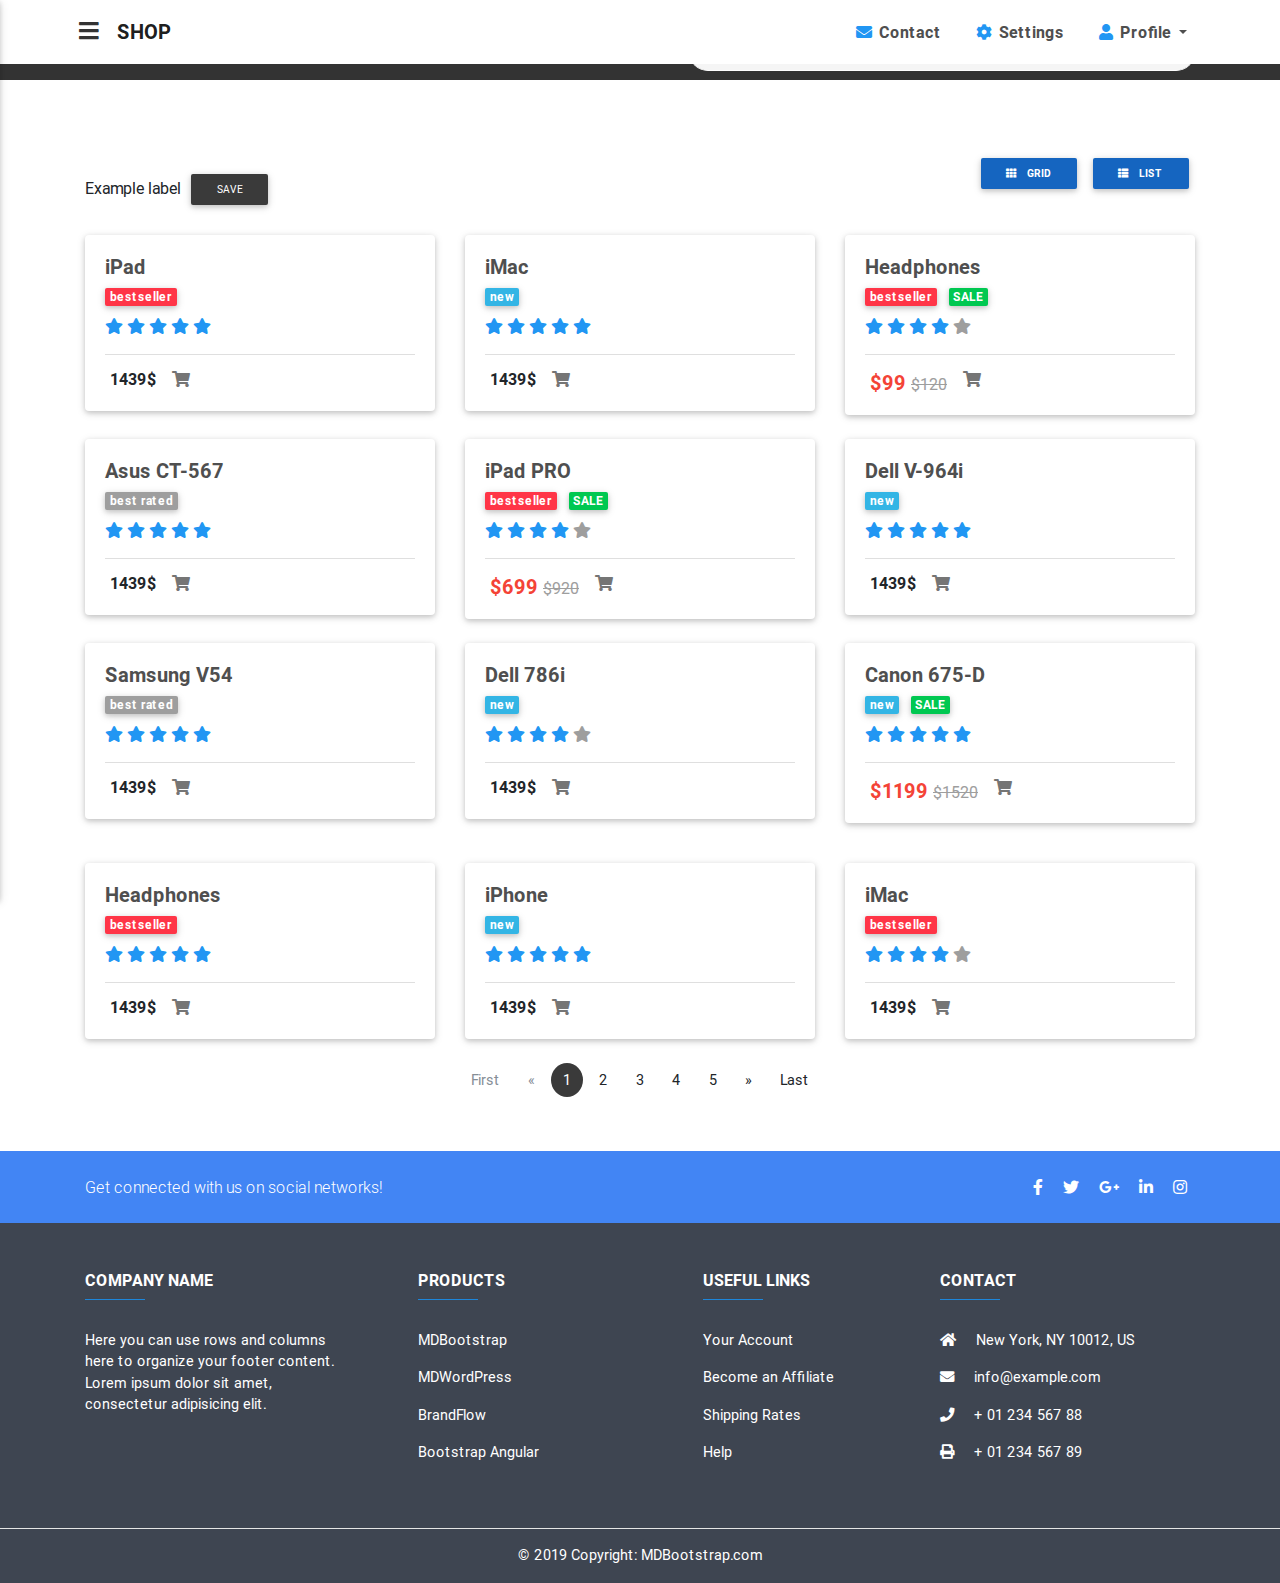
==== html/category/category-v3.html @ cb5b6eaa "actualice la barra de navegacion" ====
<!DOCTYPE html>
<html lang="en">

<head>
  <meta charset="UTF-8">
  <meta name="viewport" content="width=device-width, initial-scale=1, shrink-to-fit=no">

  <meta http-equiv="x-ua-compatible" content="ie=edge">

  <title>E-Commerce - MDBootstrap</title>

  <!-- Font Awesome -->
  <link rel="stylesheet" href="https://use.fontawesome.com/releases/v5.11.2/css/all.css">

  <!-- Bootstrap core CSS -->
  <link href="../../css/bootstrap.min.css" rel="stylesheet">

  <!-- Material Design Bootstrap -->
  <link href="../../css/mdb.min.css" rel="stylesheet">

  <style type="text/css">
    .multiple-select-dropdown li [type=checkbox]+label {

      height: 1rem;

    }

  </style>

</head>

<body class="category-v3 hidden-sn white-skin animated">

  <!-- Navigation -->
  <header>

    <!-- Sidebar navigation -->
    <ul id="slide-out" class="side-nav custom-scrollbar sn-bg-4">

      <!-- Logo -->
      <li>
        <div class="logo-wrapper waves-light">
          <a href="#"><img src="https://mdbootstrap.com/img/logo/mdb-transparent.png" class="img-fluid flex-center"></a>
        </div>
      </li>
      <!-- Logo -->

      <!-- Social -->
      <li>
        <ul class="social">
          <li><a class="fb-ic"><i class="fab fa-facebook-f"> </i></a></li>
          <li><a class="pin-ic"><i class="fab fa-pinterest"> </i></a></li>
          <li><a class="gplus-ic"><i class="fab fa-google-plus-g"> </i></a></li>
          <li><a class="tw-ic"><i class="fab fa-twitter"> </i></a></li>
        </ul>
      </li>
      <!-- Social -->

      <!-- Search Form -->
      <li>
        <form class="search-form" role="search">
          <div class="form-group md-form mt-0 pt-1 waves-light">
            <input type="text" class="form-control" placeholder="Search">
          </div>
        </form>
      </li>
      <!-- Search Form -->

      <!-- Side navigation links -->
      <li>
        <ul class="collapsible collapsible-accordion">
          <li>

            <a class="collapsible-header waves-effect arrow-r"><i class="fas fa-shopping-cart"></i> Cart page<i
                class="fas fa-angle-down rotate-icon"></i>
            </a>

            <div class="collapsible-body">
              <ul>
                <li><a href="../cart/cart-v1.html" class="waves-effect">Cart V.1</a>
                </li>
                <li><a href="../cart/cart-v2.html" class="waves-effect">Cart V.2</a>
                </li>
              </ul>
            </div>
          </li>

          <li>
            <a class="collapsible-header waves-effect arrow-r"><i class="far fa-hand-pointer"></i> Category page<i
                class="fas fa-angle-down rotate-icon"></i>
            </a>

            <div class="collapsible-body">
              <ul>
                <li><a href="../category/category-v1.html" class="waves-effect">Category V.1</a>
                </li>
                <li><a href="../category/category-v2.html" class="waves-effect">Category V.2</a>
                </li>
                <li><a href="../category/category-v3.html" class="waves-effect">Category V.3</a>
                </li>
                <li><a href="../category/category-v4.html" class="waves-effect">Category V.4</a>
                </li>
              </ul>
            </div>

          </li>

          <li>
            <a class="collapsible-header waves-effect arrow-r"><i class="far fa-bookmark"></i> Homepage<i
                class="fas fa-angle-down rotate-icon"></i>
            </a>

            <div class="collapsible-body">
              <ul>
                <li><a href="../homepage/homepage-v1.html" class="waves-effect">Homepage V.1</a>
                </li>
                <li><a href="../homepage/homepage-v2.html" class="waves-effect">Homepage V.2</a>
                </li>
                <li><a href="../homepage/homepage-v3.html" class="waves-effect">Homepage V.3</a>
                </li>
              </ul>
            </div>

          </li>

          <li>
            <a class="collapsible-header waves-effect arrow-r"><i class="fas fa-camera-retro"></i> Product page<i
                class="fas fa-angle-down rotate-icon"></i>
            </a>

            <div class="collapsible-body">
              <ul>
                <li><a href="../product/product-v1.html" class="waves-effect">Product V.1</a>
                </li>
                <li><a href="../product/product-v2.html" class="waves-effect">Product V.2</a>
                </li>
              </ul>
            </div>
          </li>
          <li>

            <a href="../contact/contact.html" class="collapsible-header waves-effect"><i class="fas fa-envelope"></i>
              Contact</a>
          </li>

        </ul>

      </li>

      <!-- Side navigation links -->
      <div class="sidenav-bg mask-strong"></div>

    </ul>
    <!-- Sidebar navigation -->

    <!-- Navbar -->
    <nav class="navbar fixed-top navbar-expand-lg navbar-light scrolling-navbar white">

      <div class="container">

        <!-- SideNav slide-out button -->
        <div class="float-left mr-2">
          <a href="#" data-activates="slide-out" class="button-collapse"><i class="fas fa-bars"></i></a>
        </div>

        <a class="navbar-brand font-weight-bold" href="#"><strong>SHOP</strong></a>

        <button class="navbar-toggler" type="button" data-toggle="collapse" data-target="#navbarSupportedContent-4"
          aria-controls="navbarSupportedContent-4" aria-expanded="false" aria-label="Toggle navigation">
          <span class="navbar-toggler-icon"></span>
        </button>

        <div class="collapse navbar-collapse" id="navbarSupportedContent-4">

          <ul class="navbar-nav ml-auto">

            <li class="nav-item">
              <a class="nav-link waves-effect waves-light dark-grey-text font-weight-bold" href="#"><i
                  class="fas fa-envelope blue-text"></i> Contact <span class="sr-only">(current)</span></a>
            </li>

            <li class="nav-item ml-3">
              <a class="nav-link waves-effect waves-light dark-grey-text font-weight-bold" href="#"><i
                  class="fas fa-cog blue-text"></i> Settings</a>
            </li>

            <li class="nav-item dropdown ml-3">

              <a class="nav-link dropdown-toggle waves-effect waves-light dark-grey-text font-weight-bold"
                id="navbarDropdownMenuLink-4" data-toggle="dropdown" aria-haspopup="true" aria-expanded="false"><i
                  class="fas fa-user blue-text"></i> Profile </a>

              <div class="dropdown-menu dropdown-menu-right dropdown-cyan" aria-labelledby="navbarDropdownMenuLink-4">
                <a class="dropdown-item waves-effect waves-light" href="#">My account</a>
                <a class="dropdown-item waves-effect waves-light" href="#">Log out</a>
              </div>

            </li>

          </ul>

        </div>

      </div>

    </nav>
    <!-- Navbar -->
  </header>
  <!-- Navigation -->

  <!-- Carousel Wrapper -->
  <div id="carousel-example-1z" class="carousel slide carousel-fade" data-ride="carousel">

    <!-- Indicators -->
    <ol class="carousel-indicators">

      <li data-target="#carousel-example-1z" data-slide-to="0" class="active"></li>

      <li data-target="#carousel-example-1z" data-slide-to="1"></li>

      <li data-target="#carousel-example-1z" data-slide-to="2"></li>

    </ol>

    <!-- Indicators -->

    <!-- Slides -->
    <div class="carousel-inner" role="listbox">

      <!-- First slide -->
      <div class="carousel-item active">

        <div class="view h-100">

          <img class="d-block h-100 w-lg-100" src="https://mdbootstrap.com/img/Photos/Others/ecommerce4.jpg"
            alt="First slide">

          <div class="mask">

            <!-- Caption -->
            <div class="full-bg-img flex-center white-text">

              <ul class="animated fadeIn col-10 list-unstyled">

                <li>

                  <p class="h1 red-text mb-4 mt-5">

                    <strong>Sale off 30% on every saturday!</strong>

                  </p>

                </li>

                <li>

                  <h5 class="h5-responsive dark-grey-text font-weight-bold mb-5">Tempora incidunt ut labore et dolore

                    veritatis et quasi architecto beatae</h5>

                </li>

                <li>

                  <a target="_blank" href="https://mdbootstrap.com/docs/jquery/getting-started/download/"
                    class="btn btn-danger btn-rounded" rel="nofollow">See more!</a>

                </li>

              </ul>

            </div>
            <!-- Caption -->

          </div>

        </div>

      </div>
      <!-- First slide -->

      <!-- Second slide -->
      <div class="carousel-item h-100">

        <div class="view h-100">

          <img class="d-block h-100 w-lg-100" src="https://mdbootstrap.com/img/Photos/Others/ecommerce2.jpg"
            alt="Second slide">

          <div class="mask">

            <!-- Caption -->
            <div class="full-bg-img flex-center white-text">

              <ul class="animated fadeIn col-10 list-unstyled">

                <li>

                  <p class="h1 dark-grey-text mb-4">

                    <strong>Nemo enim ipsam voluptatem quia voluptas sit</strong>

                  </p>

                </li>

                <li>

                  <h5 class="h5-responsive dark-grey-text font-weight-bold mb-5">Tempora incidunt ut labore et dolore

                    veritatis et quasi architecto beatae</h5>

                </li>

                <li>

                  <a target="_blank" href="https://mdbootstrap.com/education/bootstrap/"
                    class="btn btn-primary btn-rounded" rel="nofollow">Read more</a>

                </li>

              </ul>

            </div>
            <!-- Caption -->

          </div>

        </div>

      </div>
      <!-- Second slide -->

      <!-- Third slide -->
      <div class="carousel-item">

        <div class="view h-100">

          <img class="d-block h-100 w-lg-100" src="https://mdbootstrap.com/img/Photos/Others/ecommerce3.jpg"
            alt="Third slide">

          <div class="mask">

            <!-- Caption -->
            <div class="full-bg-img flex-center white-text">

              <ul class="animated fadeIn col-md-10 text-center text-md-right list-unstyled">

                <li>

                  <p class="h1 blue-text mb-4 mt-5 pr-lg-5">

                    <strong>Sale off 20% on every headphones!</strong>

                  </p>

                </li>

                <li>

                  <h5 class="h5-responsive dark-grey-text font-weight-bold mb-5 pr-lg-5">Tempora incidunt ut labore et

                    dolore veritatis et quasi</h5>

                </li>

              </ul>

            </div>
            <!-- Caption -->

          </div>

        </div>

      </div>
      <!-- Third slide -->

    </div>
    <!-- Slides -->

    <!-- Controls -->
    <a class="carousel-control-prev" href="#carousel-example-1z" role="button" data-slide="prev">

      <span class="carousel-control-prev-icon" aria-hidden="true"></span>

      <span class="sr-only">Previous</span>

    </a>

    <a class="carousel-control-next" href="#carousel-example-1z" role="button" data-slide="next">

      <span class="carousel-control-next-icon" aria-hidden="true"></span>

      <span class="sr-only">Next</span>

    </a>
    <!-- Controls -->

  </div>
  <!-- Carousel Wrapper -->

  <!-- Mega menu -->
  <div class="container-fluid mx-0 px-0">

    <!-- Navbar -->
    <nav class="navbar navbar-expand-lg navbar-dark primary-color mb-5">

      <div class="container">

        <!-- Navbar brand -->
        <a class="font-weight-bold white-text mr-4" href="#">Categories</a>

        <!-- Collapse button -->
        <button class="navbar-toggler" type="button" data-toggle="collapse" data-target="#navbarSupportedContent1"
          aria-controls="navbarSupportedContent1" aria-expanded="false" aria-label="Toggle navigation">

          <span class="navbar-toggler-icon"></span>

        </button>

        <!-- Collapsible content -->
        <div class="collapse navbar-collapse" id="navbarSupportedContent1">

          <!-- Links -->
          <ul class="navbar-nav mr-auto">

            <li class="nav-item dropdown mega-dropdown active">

              <a class="nav-link dropdown-toggle  no-caret" id="navbarDropdownMenuLink1" data-toggle="dropdown"
                aria-haspopup="true" aria-expanded="false">Laptop</a>

              <div class="dropdown-menu mega-menu v-2 row z-depth-1 white" aria-labelledby="navbarDropdownMenuLink1">

                <div class="row mx-md-4 mx-1">

                  <div class="col-md-6 col-xl-3 sub-menu my-xl-5 mt-5 mb-4">

                    <h6 class="sub-title text-uppercase font-weight-bold blue-text">Brand</h6>

                    <ul class="caret-style pl-0">

                      <li class="">

                        <a class="menu-item mb-0" href="">Sony</a>

                      </li>

                      <li class="">

                        <a class="menu-item" href="">Lenovo</a>

                      </li>

                      <li class="">

                        <a class="menu-item" href="">Apple</a>

                      </li>

                      <li class="">

                        <a class="menu-item" href="">Dell</a>

                      </li>

                      <li class="">

                        <a class="menu-item" href="">Asus</a>

                      </li>

                    </ul>

                  </div>

                  <div class="col-md-6 col-xl-3 sub-menu my-xl-5 mt-md-5 mt-4 mb-4">

                    <h6 class="sub-title text-uppercase font-weight-bold blue-text">Sales</h6>

                    <ul class="caret-style pl-0">

                      <li class="">

                        <a class="menu-item" href="">Laptops Up to 50% Off </a>

                      </li>

                      <li class="">

                        <a class="menu-item" href="">Laptops under $399</a>

                      </li>

                      <li class="">

                        <a class="menu-item" href="">Laptops Up to 50% Off</a>

                      </li>

                      <li class="">

                        <a class="menu-item" href="">Laptops for designers</a>

                      </li>

                      <li class="">

                        <a class="menu-item" href="">Laptops for developers</a>

                      </li>

                    </ul>

                  </div>

                  <div class="col-md-6 col-xl-3 sub-menu my-xl-5 mt-4 mb-4">

                    <h6 class="sub-title text-uppercase font-weight-bold blue-text">Processor Type</h6>

                    <ul class="caret-style pl-0">

                      <li class="">

                        <a class="menu-item" href="">Intel Core i5 4th Gen.</a>

                      </li>

                      <li class="">

                        <a class="menu-item" href="">Intel Core i5 5th Gen.</a>

                      </li>

                      <li class="">

                        <a class="menu-item" href="">Intel Core i5 3th Gen.</a>

                      </li>

                      <li class="">

                        <a class="menu-item" href="">Intel Core i5 6th Gen.</a>

                      </li>

                      <li class="">

                        <a class="menu-item" href="">Intel Core i5 7th Gen.</a>

                      </li>

                    </ul>

                  </div>

                  <div class="col-md-6 col-xl-3 sub-menu my-xl-5 mt-4 mb-5">

                    <h6 class="sub-title text-uppercase font-weight-bold blue-text">Customers opinions</h6>

                    <ul class="caret-style pl-0">

                      <li class="">

                        <a class="menu-item" href="">Totam rem aperiam eaque</a>

                      </li>

                      <li class="">

                        <a class="menu-item" href="">Beatae vitae dicta sun</a>

                      </li>

                      <li class="">

                        <a class="menu-item" href="">Quae ab illo inventore</a>

                      </li>

                      <li class="">

                        <a class="menu-item" href="">Nemo enim ipsam</a>

                      </li>

                      <li class="">

                        <a class="menu-item" href="">Neque porro quisquam est</a>

                      </li>

                    </ul>

                  </div>

                </div>

              </div>

            </li>

            <li class="nav-item dropdown mega-dropdown">

              <a class="nav-link dropdown-toggle no-caret" id="navbarDropdownMenuLink1" data-toggle="dropdown"
                aria-haspopup="true" aria-expanded="false">Cameras</a>

              <div class="dropdown-menu mega-menu v-2 row z-depth-1 white" aria-labelledby="navbarDropdownMenuLink1">

                <div class="row mx-md-4 mx-1">

                  <div class="col-md-12 col-lg-4 sub-menu my-lg-5 mt-5 mb-4">

                    <h6 class="sub-title text-uppercase font-weight-bold blue-text">Featured</h6>

                    <!-- Featured image -->
                    <div class="view overlay mb-3 z-depth-1">

                      <img src="https://mdbootstrap.com/img/Photos/Horizontal/E-commerce/Products/9.jpg"
                        class="img-fluid" alt="First sample image">

                      <div class="mask flex-center rgba-white-slight">

                        <p></p>

                      </div>

                    </div>

                    <h4 class="mb-2">

                      <a class="news-title-2 pl-0" href="">Lorem ipsum dolor sit</a>

                    </h4>

                  </div>

                  <div class="col-md-6 col-lg-4 sub-menu my-lg-5 my-4">

                    <h6 class="sub-title text-uppercase font-weight-bold blue-text">Brands</h6>

                    <ul class="caret-style pl-0">

                      <li class="">

                        <a class="menu-item" href="">Canon</a>

                      </li>

                      <li class="">

                        <a class="menu-item" href="">Nikon</a>

                      </li>

                      <li class="">

                        <a class="menu-item" href="">Sony</a>

                      </li>

                      <li class="">

                        <a class="menu-item" href="">GoPro</a>

                      </li>

                      <li class="">

                        <a class="menu-item" href="">Samsung</a>

                      </li>

                    </ul>

                  </div>

                  <div class="col-md-6 col-lg-4 sub-menu my-lg-5 my-4">

                    <h6 class="sub-title text-uppercase font-weight-bold blue-text">Accesories</h6>

                    <ul class="caret-style pl-0">

                      <li class="">

                        <a class="menu-item" href="">Excepteur sint</a>

                      </li>

                      <li class="">

                        <a class="menu-item" href="">Sunt in culpa</a>

                      </li>

                      <li class="">

                        <a class="menu-item" href="">Sed ut perspiciatis</a>

                      </li>

                      <li class="">

                        <a class="menu-item" href="">Mollit anim id est</a>

                      </li>

                      <li class="">

                        <a class="menu-item" href="">Accusantium doloremque</a>

                      </li>

                    </ul>

                  </div>

                </div>

              </div>

            </li>

            <li class="nav-item dropdown mega-dropdown">

              <a class="nav-link dropdown-toggle no-caret" id="navbarDropdownMenuLink1" data-toggle="dropdown"
                aria-haspopup="true" aria-expanded="false">Accesories</a>

              <div class="dropdown-menu mega-menu v-2 row z-depth-1 white" aria-labelledby="navbarDropdownMenuLink1">

                <div class="row mx-md-4 mx-1">

                  <div class="col-md-6 col-xl-3 sub-menu my-xl-5 mt-5 mb-4">

                    <h6 class="sub-title text-uppercase font-weight-bold blue-text">Featured</h6>

                    <ul class="caret-style pl-0">

                      <li class="">

                        <a class="menu-item mb-0" href="">Mouse</a>

                      </li>

                      <li class="">

                        <a class="menu-item" href="">Printer</a>

                      </li>

                      <li class="">

                        <a class="menu-item" href="">Laptop bags</a>

                      </li>

                      <li class="">

                        <a class="menu-item" href="">Software</a>

                      </li>

                      <li class="">

                        <a class="menu-item" href="">Headphones</a>

                      </li>

                    </ul>

                  </div>

                  <div class="col-md-6 col-xl-3 sub-menu my-xl-5 mt-md-5 mt-4 mb-4">

                    <h6 class="sub-title text-uppercase font-weight-bold blue-text">Related</h6>

                    <!-- Featured image -->
                    <div class="view overlay mb-3 z-depth-1">

                      <img src="https://mdbootstrap.com/img/Photos/Horizontal/Work/6-col/img%20(43).jpg"
                        class="img-fluid" alt="First sample image">

                      <div class="mask flex-center rgba-white-slight">

                        <p></p>

                      </div>

                    </div>

                    <h4 class="mb-2">

                      <a class="news-title-2 pl-0" href="">Lorem ipsum dolor sit</a>

                    </h4>

                    <p class="font-small text-uppercase dark-grey-text">

                      <i class="far fa-clock-o pr-2" aria-hidden="true"></i>July 17, 2017 /

                      <i class="far fa-comments px-1" aria-hidden="true"></i> 20</p>

                  </div>

                  <div class="col-md-6 col-xl-3 sub-menu my-xl-5 mt-4 mb-4">

                    <h6 class="sub-title text-uppercase font-weight-bold blue-text">Bestseller</h6>

                    <!-- Featured image -->
                    <div class="view overlay mb-3 z-depth-1">

                      <img src="https://mdbootstrap.com/img/Photos/Horizontal/E-commerce/Products/6.jpg"
                        class="img-fluid" alt="First sample image">

                      <div class="mask flex-center rgba-white-slight">

                        <p></p>

                      </div>

                    </div>

                    <h4 class="mb-2">

                      <a class="news-title-2 pl-0" href="">Ut labore et dolore magna</a>

                    </h4>

                    <p class="font-small text-uppercase dark-grey-text">

                      <i class="far fa-clock-o pr-2" aria-hidden="true"></i>July 16, 2017 /

                      <i class="far fa-comments px-1" aria-hidden="true"></i> 25</p>

                  </div>

                  <div class="col-md-6 col-xl-3 sub-menu my-xl-5 mt-4 mb-5">

                    <h6 class="sub-title text-uppercase font-weight-bold blue-text">

                      Customers opinion</h6>

                    <ul class="caret-style pl-0">

                      <li class="">

                        <a class="menu-item" href="">Totam rem aperiam eaque</a>

                      </li>

                      <li class="">

                        <a class="menu-item" href="">Beatae vitae dicta sun</a>

                      </li>

                      <li class="">

                        <a class="menu-item" href="">Quae ab illo inventore</a>

                      </li>

                      <li class="">

                        <a class="menu-item" href="">Nemo enim ipsam</a>

                      </li>

                      <li class="">

                        <a class="menu-item" href="">Neque porro quisquam est</a>

                      </li>

                    </ul>

                  </div>

                </div>

              </div>

            </li>

          </ul>
          <!-- Links -->

          <!-- Search form -->
          <form class="search-form" role="search">

            <div class="form-group md-form my-0 waves-light">

              <input type="text" class="form-control" placeholder="Search">

            </div>

          </form>

        </div>
        <!-- Collapsible content -->

      </div>

    </nav>

    <!-- Navbar -->
  </div>
  <!-- Mega menu -->

  <!-- Main Container -->
  <div class="container">

    <div class="row pt-4">

      <!-- Content -->
      <div class="col-lg-12">

        <!-- Filter Area -->
        <div class="row">

          <div class="col-md-4 mt-3">

            <!-- Sort by -->
            <select class="mdb-select grey-text md-form" multiple>

              <option value="" disabled selected>Choose your option</option>

              <option value="1">Option 1</option>

              <option value="2">Option 2</option>

              <option value="3">Option 3</option>

            </select>

            <label class="mdb-main-label">Example label</label>

            <button class="btn-save btn btn-primary btn-sm">Save</button>

            <!-- Sort by -->
          </div>

          <div class="col-8 col-md-8 text-right">

            <!-- View Switcher -->
            <a class="btn blue darken-3 btn-sm">

              <i class="fas fa-th mr-2" aria-hidden="true"></i>

              <strong> Grid</strong>

            </a>

            <a class="btn blue darken-3 btn-sm">

              <i class="fas fa-th-list mr-2" aria-hidden="true"></i>

              <strong> List</strong>

            </a>

            <!-- View Switcher -->
          </div>

        </div>
        <!-- Filter Area -->

        <!-- Products Grid -->
        <section class="section pt-4">

          <!-- Grid row -->
          <div class="row">

            <!-- Grid column -->
            <div class="col-lg-4 col-md-12 mb-4">

              <!-- Card -->
              <div class="card card-ecommerce">

                <!-- Card image -->
                <div class="view overlay">

                  <img src="https://mdbootstrap.com/img/Photos/Horizontal/E-commerce/Products/1.jpg" class="img-fluid"
                    alt="">

                  <a>

                    <div class="mask rgba-white-slight"></div>

                  </a>

                </div>
                <!-- Card image -->

                <!-- Card content -->
                <div class="card-body">

                  <!-- Category & Title -->
                  <h5 class="card-title mb-1">

                    <strong>

                      <a href="" class="dark-grey-text">iPad</a>

                    </strong>

                  </h5>

                  <span class="badge badge-danger mb-2">bestseller</span>

                  <!-- Rating -->
                  <ul class="rating">

                    <li>

                      <i class="fas fa-star blue-text"></i>

                    </li>

                    <li>

                      <i class="fas fa-star blue-text"></i>

                    </li>

                    <li>

                      <i class="fas fa-star blue-text"></i>

                    </li>

                    <li>

                      <i class="fas fa-star blue-text"></i>

                    </li>

                    <li>

                      <i class="fas fa-star blue-text"></i>

                    </li>

                  </ul>

                  <!-- Card footer -->
                  <div class="card-footer pb-0">

                    <div class="row mb-0">

                      <span class="float-left">

                        <strong>1439$</strong>

                      </span>

                      <span class="float-right">

                        <a class="" data-toggle="tooltip" data-placement="top" title="Add to Cart">

                          <i class="fas fa-shopping-cart ml-3"></i>

                        </a>

                      </span>

                    </div>

                  </div>

                </div>

                <!-- Card content -->
              </div>

              <!-- Card -->
            </div>
            <!-- Grid column -->

            <!-- Grid column -->
            <div class="col-lg-4 col-md-6 mb-4">

              <!-- Card -->
              <div class="card card-ecommerce">

                <!-- Card image -->
                <div class="view overlay">

                  <img src="https://mdbootstrap.com/img/Photos/Horizontal/E-commerce/Products/3.jpg" class="img-fluid"
                    alt="">

                  <a>

                    <div class="mask rgba-white-slight"></div>

                  </a>

                </div>
                <!-- Card image -->

                <!-- Card content -->
                <div class="card-body">

                  <!-- Category & Title -->
                  <h5 class="card-title mb-1">

                    <strong>

                      <a href="" class="dark-grey-text">iMac</a>

                    </strong>

                  </h5>

                  <span class="badge badge-info mb-2">new</span>

                  <!-- Rating -->
                  <ul class="rating">

                    <li>

                      <i class="fas fa-star blue-text"></i>

                    </li>

                    <li>

                      <i class="fas fa-star blue-text"></i>

                    </li>

                    <li>

                      <i class="fas fa-star blue-text"></i>

                    </li>

                    <li>

                      <i class="fas fa-star blue-text"></i>

                    </li>

                    <li>

                      <i class="fas fa-star blue-text"></i>

                    </li>

                  </ul>

                  <!-- Card footer -->
                  <div class="card-footer pb-0">

                    <div class="row mb-0">

                      <span class="float-left">

                        <strong>1439$</strong>

                      </span>

                      <span class="float-right">

                        <a class="" data-toggle="tooltip" data-placement="top" title="Add to Cart">

                          <i class="fas fa-shopping-cart ml-3"></i>

                        </a>

                      </span>

                    </div>

                  </div>

                </div>

                <!-- Card content -->
              </div>

              <!-- Card -->
            </div>
            <!-- Grid column -->

            <!-- Grid column -->
            <div class="col-lg-4 col-md-6 mb-4">

              <!-- Card -->
              <div class="card card-ecommerce">

                <!-- Card image -->
                <div class="view overlay">

                  <img src="https://mdbootstrap.com/img/Photos/Horizontal/E-commerce/Products/6.jpg" class="img-fluid"
                    alt="">

                  <a>

                    <div class="mask rgba-white-slight"></div>

                  </a>

                </div>
                <!-- Card image -->

                <!-- Card content -->
                <div class="card-body">

                  <!-- Category & Title -->
                  <h5 class="card-title mb-1">

                    <strong>

                      <a href="" class="dark-grey-text">Headphones</a>

                    </strong>

                  </h5>

                  <span class="badge badge-danger mb-2">bestseller</span>

                  <span class="badge badge-success mb-2 ml-2">SALE</span>

                  <!-- Rating -->
                  <ul class="rating">

                    <li>

                      <i class="fas fa-star blue-text"></i>

                    </li>

                    <li>

                      <i class="fas fa-star blue-text"></i>

                    </li>

                    <li>

                      <i class="fas fa-star blue-text"></i>

                    </li>

                    <li>

                      <i class="fas fa-star blue-text"></i>

                    </li>

                    <li>

                      <i class="fas fa-star grey-text"></i>

                    </li>

                  </ul>

                  <!-- Card footer -->
                  <div class="card-footer pb-0">

                    <div class="row mb-0">

                      <h5 class="mb-0 pb-0 mt-1 font-weight-bold">

                        <span class="red-text">

                          <strong>$99</strong>

                        </span>

                        <span class="grey-text">

                          <small>

                            <s>$120</s>

                          </small>

                        </span>

                      </h5>

                      <span class="float-right">

                        <a class="" data-toggle="tooltip" data-placement="top" title="Add to Cart">

                          <i class="fas fa-shopping-cart ml-3"></i>

                        </a>

                      </span>

                    </div>

                  </div>

                </div>
                <!-- Card content -->

              </div>
              <!-- Card -->

            </div>
            <!-- Grid column -->

          </div>
          <!-- Grid row -->

          <!-- Grid row -->
          <div class="row">

            <!-- Grid column -->
            <div class="col-lg-4 col-md-12 mb-4">

              <!-- Card -->
              <div class="card card-ecommerce">

                <!-- Card image -->
                <div class="view overlay">

                  <img src="https://mdbootstrap.com/img/Photos/Horizontal/E-commerce/Products/13.jpg" class="img-fluid"
                    alt="">

                  <a>

                    <div class="mask rgba-white-slight"></div>

                  </a>

                </div>
                <!-- Card image -->

                <!-- Card content -->
                <div class="card-body">

                  <!-- Category & Title -->
                  <h5 class="card-title mb-1">

                    <strong>

                      <a href="" class="dark-grey-text">Asus CT-567</a>

                    </strong>

                  </h5>

                  <span class="badge grey mb-2">best rated</span>

                  <!-- Rating -->
                  <ul class="rating">

                    <li>

                      <i class="fas fa-star blue-text"></i>

                    </li>

                    <li>

                      <i class="fas fa-star blue-text"></i>

                    </li>

                    <li>

                      <i class="fas fa-star blue-text"></i>

                    </li>

                    <li>

                      <i class="fas fa-star blue-text"></i>

                    </li>

                    <li>

                      <i class="fas fa-star blue-text"></i>

                    </li>

                  </ul>

                  <!-- Card footer -->
                  <div class="card-footer pb-0">

                    <div class="row mb-0">

                      <span class="float-left">

                        <strong>1439$</strong>

                      </span>

                      <span class="float-right">

                        <a class="" data-toggle="tooltip" data-placement="top" title="Add to Cart">

                          <i class="fas fa-shopping-cart ml-3"></i>

                        </a>

                      </span>

                    </div>

                  </div>

                </div>

                <!-- Card content -->
              </div>

              <!-- Card -->
            </div>
            <!-- Grid column -->

            <!-- Grid column -->
            <div class="col-lg-4 col-md-6 mb-4">

              <!-- Card -->
              <div class="card card-ecommerce">

                <!-- Card image -->
                <div class="view overlay">

                  <img src="https://mdbootstrap.com/img/Photos/Horizontal/E-commerce/Products/2.jpg" class="img-fluid"
                    alt="">

                  <a>

                    <div class="mask rgba-white-slight"></div>

                  </a>

                </div>
                <!-- Card image -->

                <!-- Card content -->
                <div class="card-body">

                  <!-- Category & Title -->
                  <h5 class="card-title mb-1">

                    <strong>

                      <a href="" class="dark-grey-text">iPad PRO</a>

                    </strong>

                  </h5>

                  <span class="badge badge-danger mb-2">bestseller</span>

                  <span class="badge badge-success mb-2 ml-2">SALE</span>

                  <!-- Rating -->
                  <ul class="rating">

                    <li>

                      <i class="fas fa-star blue-text"></i>

                    </li>

                    <li>

                      <i class="fas fa-star blue-text"></i>

                    </li>

                    <li>

                      <i class="fas fa-star blue-text"></i>

                    </li>

                    <li>

                      <i class="fas fa-star blue-text"></i>

                    </li>

                    <li>

                      <i class="fas fa-star grey-text"></i>

                    </li>

                  </ul>

                  <!-- Card footer -->
                  <div class="card-footer pb-0">

                    <div class="row mb-0">

                      <h5 class="mb-0 pb-0 mt-1 font-weight-bold">

                        <span class="red-text">

                          <strong>$699</strong>

                        </span>

                        <span class="grey-text">

                          <small>

                            <s>$920</s>

                          </small>

                        </span>

                      </h5>

                      <span class="float-right">

                        <a class="" data-toggle="tooltip" data-placement="top" title="Add to Cart">

                          <i class="fas fa-shopping-cart ml-3"></i>

                        </a>

                      </span>

                    </div>

                  </div>

                </div>
                <!-- Card content -->

              </div>
              <!-- Card -->

            </div>
            <!-- Grid column -->

            <!-- Grid column -->
            <div class="col-lg-4 col-md-6 mb-4">

              <!-- Card -->
              <div class="card card-ecommerce">

                <!-- Card image -->
                <div class="view overlay">

                  <img src="https://mdbootstrap.com/img/Photos/Horizontal/E-commerce/Products/4.jpg" class="img-fluid"
                    alt="">

                  <a>

                    <div class="mask rgba-white-slight"></div>

                  </a>

                </div>
                <!-- Card image -->

                <!-- Card content -->
                <div class="card-body">

                  <!-- Category & Title -->
                  <h5 class="card-title mb-1">

                    <strong>

                      <a href="" class="dark-grey-text">Dell V-964i</a>

                    </strong>

                  </h5>

                  <span class="badge badge-info mb-2">new</span>

                  <!-- Rating -->
                  <ul class="rating">

                    <li>

                      <i class="fas fa-star blue-text"></i>

                    </li>

                    <li>

                      <i class="fas fa-star blue-text"></i>

                    </li>

                    <li>

                      <i class="fas fa-star blue-text"></i>

                    </li>

                    <li>

                      <i class="fas fa-star blue-text"></i>

                    </li>

                    <li>

                      <i class="fas fa-star blue-text"></i>

                    </li>

                  </ul>

                  <!-- Card footer -->
                  <div class="card-footer pb-0">

                    <div class="row mb-0">

                      <span class="float-left">

                        <strong>1439$</strong>

                      </span>

                      <span class="float-right">

                        <a class="" data-toggle="tooltip" data-placement="top" title="Add to Cart">

                          <i class="fas fa-shopping-cart ml-3"></i>

                        </a>

                      </span>

                    </div>

                  </div>

                </div>
                <!-- Card content -->

              </div>
              <!-- Card -->

            </div>
            <!-- Grid column -->

          </div>
          <!-- Grid row -->

          <!-- Grid row -->
          <div class="row mb-3">

            <!-- Grid column -->
            <div class="col-lg-4 col-md-12 mb-4">

              <!-- Card -->
              <div class="card card-ecommerce">

                <!-- Card image -->
                <div class="view overlay">

                  <img src="https://mdbootstrap.com/img/Photos/Horizontal/E-commerce/Products/8.jpg" class="img-fluid"
                    alt="">

                  <a>

                    <div class="mask rgba-white-slight"></div>

                  </a>

                </div>
                <!-- Card image -->

                <!-- Card content -->
                <div class="card-body">

                  <!-- Category & Title -->
                  <h5 class="card-title mb-1">

                    <strong>

                      <a href="" class="dark-grey-text">Samsung V54</a>

                    </strong>

                  </h5>

                  <span class="badge grey mb-2">best rated</span>

                  <!-- Rating -->
                  <ul class="rating">

                    <li>

                      <i class="fas fa-star blue-text"></i>

                    </li>

                    <li>

                      <i class="fas fa-star blue-text"></i>

                    </li>

                    <li>

                      <i class="fas fa-star blue-text"></i>

                    </li>

                    <li>

                      <i class="fas fa-star blue-text"></i>

                    </li>

                    <li>

                      <i class="fas fa-star blue-text"></i>

                    </li>

                  </ul>

                  <!-- Card footer -->
                  <div class="card-footer pb-0">

                    <div class="row mb-0">

                      <span class="float-left">

                        <strong>1439$</strong>

                      </span>

                      <span class="float-right">

                        <a class="" data-toggle="tooltip" data-placement="top" title="Add to Cart">

                          <i class="fas fa-shopping-cart ml-3"></i>

                        </a>

                      </span>

                    </div>

                  </div>

                </div>
                <!-- Card content -->

              </div>
              <!-- Card -->

            </div>
            <!-- Grid column -->

            <!-- Grid column -->
            <div class="col-lg-4 col-md-6 mb-4">

              <!-- Card -->
              <div class="card card-ecommerce">

                <!-- Card image -->
                <div class="view overlay">

                  <img src="https://mdbootstrap.com/img/Photos/Horizontal/E-commerce/Products/7.jpg" class="img-fluid"
                    alt="">

                  <a>

                    <div class="mask rgba-white-slight"></div>

                  </a>

                </div>
                <!-- Card image -->

                <!-- Card content -->
                <div class="card-body">

                  <!-- Category & Title -->
                  <h5 class="card-title mb-1">

                    <strong>

                      <a href="" class="dark-grey-text">Dell 786i</a>

                    </strong>

                  </h5>

                  <span class="badge badge-info mb-2">new</span>

                  <!-- Rating -->
                  <ul class="rating">

                    <li>

                      <i class="fas fa-star blue-text"></i>

                    </li>

                    <li>

                      <i class="fas fa-star blue-text"></i>

                    </li>

                    <li>

                      <i class="fas fa-star blue-text"></i>

                    </li>

                    <li>

                      <i class="fas fa-star blue-text"></i>

                    </li>

                    <li>

                      <i class="fas fa-star grey-text"></i>

                    </li>

                  </ul>

                  <!-- Card footer -->
                  <div class="card-footer pb-0">

                    <div class="row mb-0">

                      <span class="float-left">

                        <strong>1439$</strong>

                      </span>

                      <span class="float-right">

                        <a class="" data-toggle="tooltip" data-placement="top" title="Add to Cart">

                          <i class="fas fa-shopping-cart ml-3"></i>

                        </a>

                      </span>

                    </div>

                  </div>

                </div>

                <!-- Card content -->
              </div>

              <!-- Card -->
            </div>
            <!-- Grid column -->

            <!-- Grid column -->
            <div class="col-lg-4 col-md-6 mb-4">

              <!-- Card -->
              <div class="card card-ecommerce">

                <!-- Card image -->
                <div class="view overlay">

                  <img src="https://mdbootstrap.com/img/Photos/Horizontal/E-commerce/Products/9.jpg" class="img-fluid"
                    alt="">

                  <a>

                    <div class="mask rgba-white-slight"></div>

                  </a>

                </div>
                <!-- Card image -->

                <!-- Card content -->
                <div class="card-body">

                  <!-- Category & Title -->
                  <h5 class="card-title mb-1">

                    <strong>

                      <a href="" class="dark-grey-text">Canon 675-D</a>

                    </strong>

                  </h5>

                  <span class="badge badge-info mb-2">new</span>

                  <span class="badge badge-success mb-2 ml-2">SALE</span>

                  <!-- Rating -->
                  <ul class="rating">

                    <li>

                      <i class="fas fa-star blue-text"></i>

                    </li>

                    <li>

                      <i class="fas fa-star blue-text"></i>

                    </li>

                    <li>

                      <i class="fas fa-star blue-text"></i>

                    </li>

                    <li>

                      <i class="fas fa-star blue-text"></i>

                    </li>

                    <li>

                      <i class="fas fa-star blue-text"></i>

                    </li>

                  </ul>

                  <!-- Card footer -->
                  <div class="card-footer pb-0">

                    <div class="row mb-0">

                      <h5 class="mb-0 pb-0 mt-1 font-weight-bold">

                        <span class="red-text">

                          <strong>$1199</strong>

                        </span>

                        <span class="grey-text">

                          <small>

                            <s>$1520</s>

                          </small>

                        </span>

                      </h5>

                      <span class="float-right">

                        <a class="" data-toggle="tooltip" data-placement="top" title="Add to Cart">

                          <i class="fas fa-shopping-cart ml-3"></i>

                        </a>

                      </span>

                    </div>

                  </div>

                </div>

                <!-- Card content -->
              </div>

              <!-- Card -->
            </div>

            <!-- Grid column -->
          </div>
          <!-- Grid row -->

          <!-- Grid row -->
          <div class="row">

            <!-- Grid column -->
            <div class="col-lg-4 col-md-12 mb-4">

              <!-- Card -->
              <div class="card card-ecommerce">

                <!-- Card image -->
                <div class="view overlay">

                  <img src="https://mdbootstrap.com/img/Photos/Horizontal/E-commerce/Products/10.jpg" class="img-fluid"
                    alt="">

                  <a>

                    <div class="mask rgba-white-slight"></div>

                  </a>

                </div>
                <!-- Card image -->

                <!-- Card content -->
                <div class="card-body">

                  <!-- Category & Title -->
                  <h5 class="card-title mb-1">

                    <strong>

                      <a href="" class="dark-grey-text">Headphones</a>

                    </strong>

                  </h5>

                  <span class="badge badge-danger mb-2">bestseller</span>

                  <!-- Rating -->
                  <ul class="rating">

                    <li>

                      <i class="fas fa-star blue-text"></i>

                    </li>

                    <li>

                      <i class="fas fa-star blue-text"></i>

                    </li>

                    <li>

                      <i class="fas fa-star blue-text"></i>

                    </li>

                    <li>

                      <i class="fas fa-star blue-text"></i>

                    </li>

                    <li>

                      <i class="fas fa-star blue-text"></i>

                    </li>

                  </ul>

                  <!-- Card footer -->
                  <div class="card-footer pb-0">

                    <div class="row mb-0">

                      <span class="float-left">

                        <strong>1439$</strong>

                      </span>

                      <span class="float-right">

                        <a class="" data-toggle="tooltip" data-placement="top" title="Add to Cart">

                          <i class="fas fa-shopping-cart ml-3"></i>

                        </a>

                      </span>

                    </div>

                  </div>

                </div>

                <!-- Card content -->
              </div>

              <!-- Card -->

            </div>
            <!-- Grid column -->

            <!-- Grid column -->
            <div class="col-lg-4 col-md-6 mb-4">

              <!-- Card -->
              <div class="card card-ecommerce">

                <!-- Card image -->
                <div class="view overlay">

                  <img src="https://mdbootstrap.com/img/Photos/Horizontal/E-commerce/Products/11.jpg" class="img-fluid"
                    alt="">

                  <a>

                    <div class="mask rgba-white-slight"></div>

                  </a>

                </div>
                <!-- Card image -->

                <!-- Card content -->
                <div class="card-body">

                  <!-- Category & Title -->
                  <h5 class="card-title mb-1">

                    <strong>

                      <a href="" class="dark-grey-text">iPhone</a>

                    </strong>

                  </h5>

                  <span class="badge badge-info mb-2">new</span>

                  <!-- Rating -->
                  <ul class="rating">

                    <li>

                      <i class="fas fa-star blue-text"></i>

                    </li>

                    <li>

                      <i class="fas fa-star blue-text"></i>

                    </li>

                    <li>

                      <i class="fas fa-star blue-text"></i>

                    </li>

                    <li>

                      <i class="fas fa-star blue-text"></i>

                    </li>

                    <li>

                      <i class="fas fa-star blue-text"></i>

                    </li>

                  </ul>

                  <!-- Card footer -->
                  <div class="card-footer pb-0">

                    <div class="row mb-0">

                      <span class="float-left">

                        <strong>1439$</strong>

                      </span>

                      <span class="float-right">

                        <a class="" data-toggle="tooltip" data-placement="top" title="Add to Cart">

                          <i class="fas fa-shopping-cart ml-3"></i>

                        </a>

                      </span>

                    </div>

                  </div>

                </div>
                <!-- Card content -->

              </div>
              <!-- Card -->

            </div>
            <!-- Grid column -->

            <!-- Grid column -->
            <div class="col-lg-4 col-md-6 mb-4">

              <!-- Card -->
              <div class="card card-ecommerce">

                <!-- Card image -->
                <div class="view overlay">

                  <img src="https://mdbootstrap.com/img/Photos/Horizontal/E-commerce/Products/3.jpg" class="img-fluid"
                    alt="">

                  <a>

                    <div class="mask rgba-white-slight"></div>

                  </a>

                </div>
                <!-- Card image -->

                <!-- Card content -->
                <div class="card-body">

                  <!-- Category & Title -->
                  <h5 class="card-title mb-1">

                    <strong>

                      <a href="" class="dark-grey-text">iMac</a>

                    </strong>

                  </h5>

                  <span class="badge badge-danger mb-2">bestseller</span>

                  <!-- Rating -->
                  <ul class="rating">

                    <li>

                      <i class="fas fa-star blue-text"></i>

                    </li>

                    <li>

                      <i class="fas fa-star blue-text"></i>

                    </li>

                    <li>

                      <i class="fas fa-star blue-text"></i>

                    </li>

                    <li>

                      <i class="fas fa-star blue-text"></i>

                    </li>

                    <li>

                      <i class="fas fa-star grey-text"></i>

                    </li>

                  </ul>

                  <!-- Card footer -->
                  <div class="card-footer pb-0">

                    <div class="row mb-0">

                      <span class="float-left">

                        <strong>1439$</strong>

                      </span>

                      <span class="float-right">

                        <a class="" data-toggle="tooltip" data-placement="top" title="Add to Cart">

                          <i class="fas fa-shopping-cart ml-3"></i>

                        </a>

                      </span>

                    </div>

                  </div>

                </div>
                <!-- Card content -->

              </div>
              <!-- Card -->

            </div>
            <!-- Grid column -->

          </div>
          <!-- Grid row -->

          <!-- Grid row -->
          <div class="row justify-content-center mb-4">

            <!-- Pagination -->
            <nav class="mb-4">

              <ul class="pagination pagination-circle pg-blue mb-0">

                <!-- First -->
                <li class="page-item disabled clearfix d-none d-md-block">

                  <a class="page-link waves-effect waves-effect">First</a>

                </li>

                <!-- Arrow left -->
                <li class="page-item disabled">

                  <a class="page-link waves-effect waves-effect" aria-label="Previous">

                    <span aria-hidden="true">«</span>

                    <span class="sr-only">Previous</span>

                  </a>

                </li>

                <!-- Numbers -->
                <li class="page-item active">

                  <a class="page-link waves-effect waves-effect">1</a>

                </li>

                <li class="page-item">

                  <a class="page-link waves-effect waves-effect">2</a>

                </li>

                <li class="page-item">

                  <a class="page-link waves-effect waves-effect">3</a>

                </li>

                <li class="page-item">

                  <a class="page-link waves-effect waves-effect">4</a>

                </li>

                <li class="page-item">

                  <a class="page-link waves-effect waves-effect">5</a>

                </li>

                <!-- Arrow right -->
                <li class="page-item">

                  <a class="page-link waves-effect waves-effect" aria-label="Next">

                    <span aria-hidden="true">»</span>

                    <span class="sr-only">Next</span>

                  </a>

                </li>

                <!-- First -->
                <li class="page-item clearfix d-none d-md-block">

                  <a class="page-link waves-effect waves-effect">Last</a>

                </li>

              </ul>

            </nav>
            <!-- Pagination -->

          </div>
          <!-- Grid row -->

        </section>
        <!-- Products Grid -->

      </div>
      <!-- Content -->

    </div>

  </div>
  <!-- Main Container -->

  <!-- Footer -->
  <footer class="page-footer text-center text-md-left stylish-color-dark pt-0">

    <div style="background-color: #4285f4;">

      <div class="container">

        <!-- Grid row -->
        <div class="row py-4 d-flex align-items-center">

          <!-- Grid column -->
          <div class="col-md-6 col-lg-5 text-center text-md-left mb-4 mb-md-0">

            <h6 class="mb-0 white-text">Get connected with us on social networks!</h6>

          </div>
          <!-- Grid column -->

          <!-- Grid column -->
          <div class="col-md-6 col-lg-7 text-center text-md-right">

            <!-- Facebook -->
            <a class="fb-ic ml-0 px-2">

              <i class="fab fa-facebook-f white-text"> </i>

            </a>

            <!-- Twitter -->
            <a class="tw-ic px-2">

              <i class="fab fa-twitter white-text"> </i>

            </a>

            <!-- Google + -->
            <a class="gplus-ic px-2">

              <i class="fab fa-google-plus-g white-text"> </i>

            </a>

            <!-- Linkedin -->
            <a class="li-ic px-2">

              <i class="fab fa-linkedin-in white-text"> </i>

            </a>

            <!-- Instagram -->
            <a class="ins-ic px-2">

              <i class="fab fa-instagram white-text"> </i>

            </a>

          </div>
          <!-- Grid column -->

        </div>
        <!-- Grid row -->

      </div>

    </div>

    <!-- Footer Links -->
    <div class="container mt-5 mb-4 text-center text-md-left">

      <div class="row mt-3">

        <!-- First column -->
        <div class="col-md-3 col-lg-4 col-xl-3 mb-4">

          <h6 class="text-uppercase font-weight-bold">

            <strong>Company name</strong>

          </h6>

          <hr class="blue mb-4 mt-0 d-inline-block mx-auto" style="width: 60px;">

          <p>Here you can use rows and columns here to organize your footer content. Lorem ipsum dolor sit amet,

            consectetur

            adipisicing elit.</p>

        </div>
        <!-- First column -->

        <!-- Second column -->
        <div class="col-md-2 col-lg-2 col-xl-2 mx-auto mb-4">

          <h6 class="text-uppercase font-weight-bold">

            <strong>Products</strong>

          </h6>

          <hr class="blue mb-4 mt-0 d-inline-block mx-auto" style="width: 60px;">

          <p>

            <a href="#!">MDBootstrap</a>

          </p>

          <p>

            <a href="#!">MDWordPress</a>

          </p>

          <p>

            <a href="#!">BrandFlow</a>

          </p>

          <p>

            <a href="#!">Bootstrap Angular</a>

          </p>

        </div>
        <!-- Second column -->

        <!-- Third column -->
        <div class="col-md-3 col-lg-2 col-xl-2 mx-auto mb-4">

          <h6 class="text-uppercase font-weight-bold">

            <strong>Useful links</strong>

          </h6>

          <hr class="blue mb-4 mt-0 d-inline-block mx-auto" style="width: 60px;">

          <p>

            <a href="#!">Your Account</a>

          </p>

          <p>

            <a href="#!">Become an Affiliate</a>

          </p>

          <p>

            <a href="#!">Shipping Rates</a>

          </p>

          <p>

            <a href="#!">Help</a>

          </p>

        </div>
        <!-- Third column -->

        <!-- Fourth column -->
        <div class="col-md-4 col-lg-3 col-xl-3">

          <h6 class="text-uppercase font-weight-bold">

            <strong>Contact</strong>

          </h6>

          <hr class="blue mb-4 mt-0 d-inline-block mx-auto" style="width: 60px;">

          <p>

            <i class="fas fa-home mr-3"></i> New York, NY 10012, US</p>

          <p>

            <i class="fas fa-envelope mr-3"></i> info@example.com</p>

          <p>

            <i class="fas fa-phone mr-3"></i> + 01 234 567 88</p>

          <p>

            <i class="fas fa-print mr-3"></i> + 01 234 567 89</p>

        </div>
        <!-- Fourth column -->

      </div>

    </div>
    <!-- Footer Links -->

    <!-- Copyright -->
    <div class="footer-copyright py-3 text-center">

      <div class="container-fluid">

        © 2019 Copyright: <a href="https://mdbootstrap.com/education/bootstrap/" target="_blank"> MDBootstrap.com </a>

      </div>

    </div>
    <!-- Copyright -->

  </footer>
  <!-- Footer -->

  <!-- SCRIPTS -->
  <!-- JQuery -->
  <script type="text/javascript" src="../../js/jquery-3.4.1.min.js"></script>
  <!-- Bootstrap tooltips -->
  <script type="text/javascript" src="../../js/popper.min.js"></script>
  <!-- Bootstrap core JavaScript -->
  <script type="text/javascript" src="../../js/bootstrap.min.js"></script>
  <!-- MDB core JavaScript -->
  <script type="text/javascript" src="../../js/mdb.min.js"></script>
  <script type="text/javascript">
    /* WOW.js init */
    new WOW().init();
    // Tooltips Initialization
    $(function () {
      $('[data-toggle="tooltip"]').tooltip()
    })
    // Material Select Initialization
    $(document).ready(function () {
      $('.mdb-select').material_select();
    });

    // SideNav Initialization
    $(".button-collapse").sideNav();

  </script>
</body>

</html>
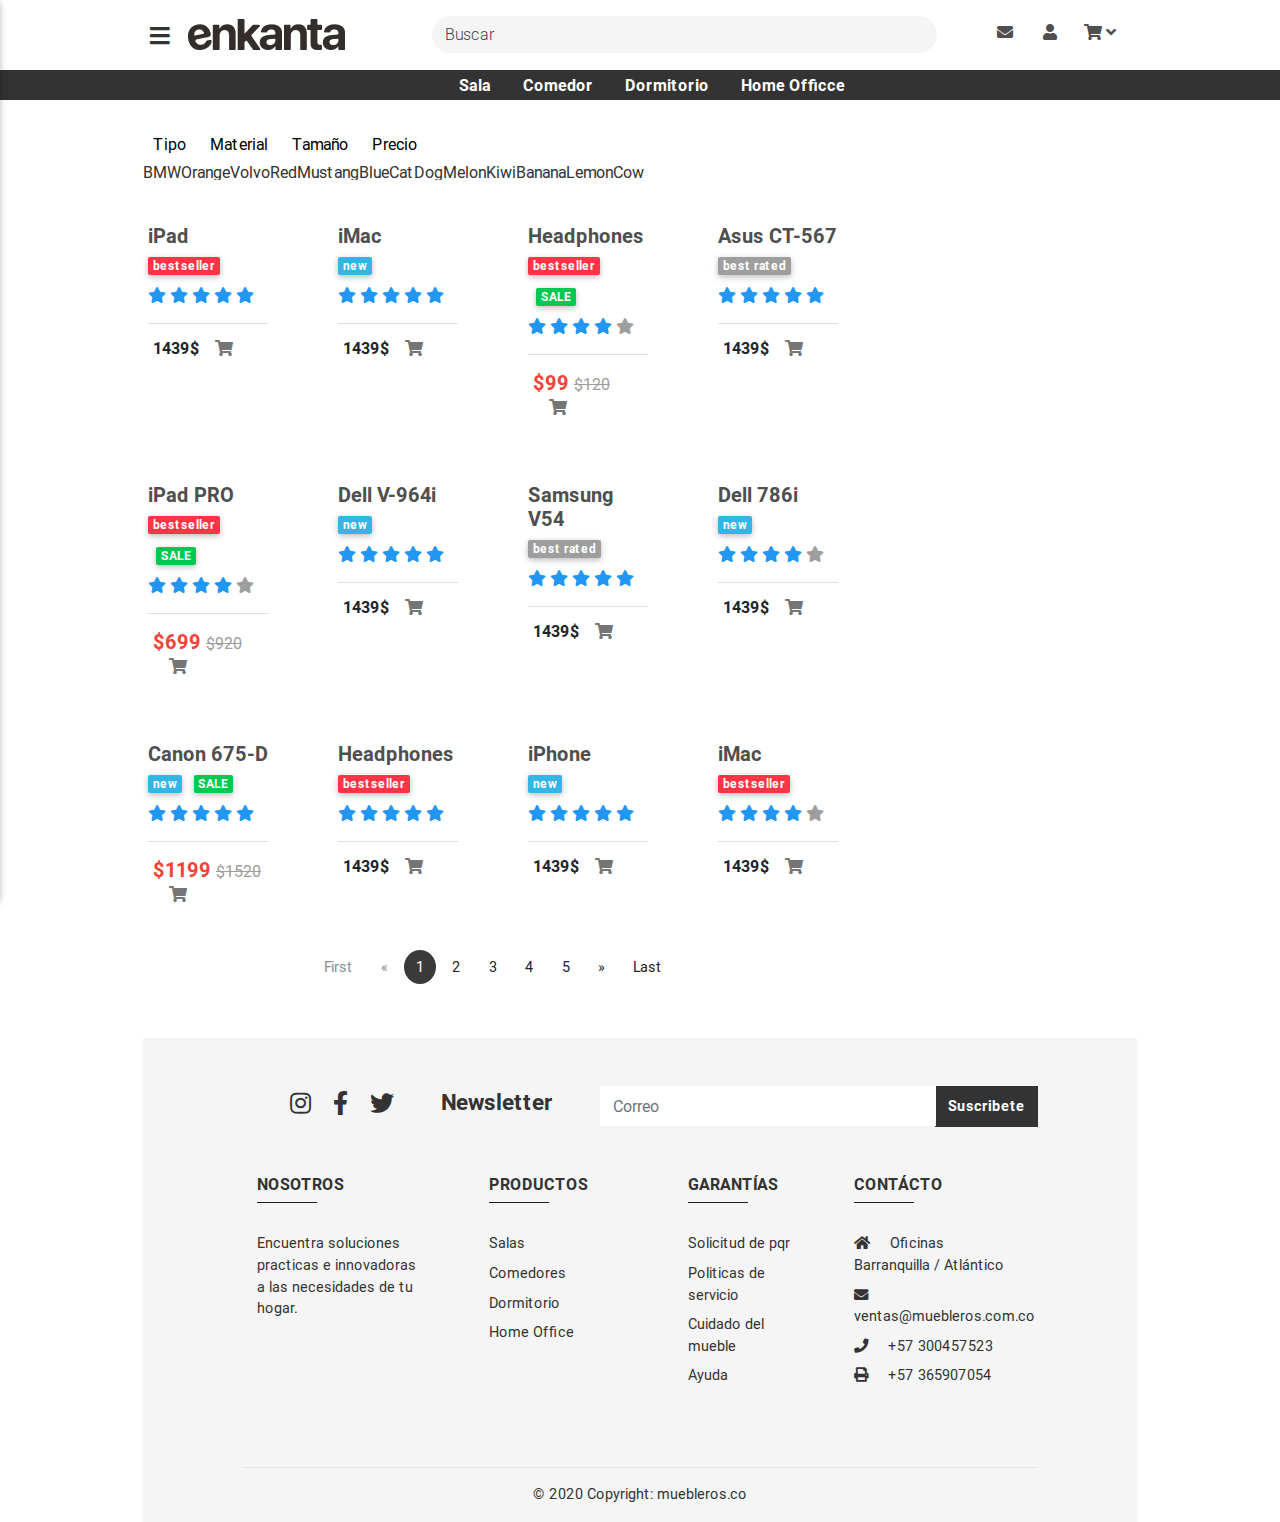
==== commit 345669c4: "product page/Category page" ====
--- a/html/category/category-v3.html
+++ b/html/category/category-v3.html
@@ -15,6 +15,9 @@
   <!-- Bootstrap core CSS -->
   <link href="../../css/bootstrap.min.css" rel="stylesheet">
 
+  <!-- Enkanta stilos -->
+  <link rel="stylesheet" href="../../css/app.css">
+  
   <!-- Material Design Bootstrap -->
   <link href="../../css/mdb.min.css" rel="stylesheet">
 
@@ -35,880 +38,1286 @@
   <header>
 
     <!-- Sidebar navigation -->
-    <ul id="slide-out" class="side-nav custom-scrollbar sn-bg-4">
-
-      <!-- Logo -->
-      <li>
-        <div class="logo-wrapper waves-light">
-          <a href="#"><img src="https://mdbootstrap.com/img/logo/mdb-transparent.png" class="img-fluid flex-center"></a>
-        </div>
-      </li>
-      <!-- Logo -->
-
-      <!-- Social -->
-      <li>
-        <ul class="social">
-          <li><a class="fb-ic"><i class="fab fa-facebook-f"> </i></a></li>
-          <li><a class="pin-ic"><i class="fab fa-pinterest"> </i></a></li>
-          <li><a class="gplus-ic"><i class="fab fa-google-plus-g"> </i></a></li>
-          <li><a class="tw-ic"><i class="fab fa-twitter"> </i></a></li>
+    <ul id="slide-out" class="side-nav custom-scrollbar">
+
+        <!-- Logo-Boton de cerrar -->
+        <li>
+
+            <div class="logo-wrapper waves-light">
+                <!--class="logo-wrapper" atributo para centrarlo -->
+
+                <a href="#">
+
+                    <img src="../../img/logo-pagina.png" class="img-fluid flex-center"></a>
+
+                </div>
+
+            </li>
+            <!-- Logo-Boton de cerrar -->
+
+            <!-- Social -->
+
+            <!-- <li> <ul class="social"> <li> <a class="fb-ic"> <i class="fab
+            fa-facebook-f"> </i> </a> </li> <li> <a class="pin-ic"> <i class="fab
+            fa-pinterest"> </i> </a> </li> <li> <a class="gplus-ic"> <i class="fab
+            fa-google-plus-g"> </i> </a> </li> <li> <a class="tw-ic"> <i class="fab
+            fa-twitter"> </i> </a> </li> </ul> </li> -->
+            <!-- Social -->
+
+            <!-- barra de busqueda en el nav vertical -->
+            <!-- <li> <form class="search-form" role="search"> <div class="form-group
+            md-form mt-0 pt-1 waves-light"> <input type="text" class="form-control"
+            style="padding: 20px 0 0 0;" placeholder="buscar"> </div> </form> </li> -->
+            <!-- barra de busqueda en el nav vertical -->
+
+            <!-- Side navigation links -->
+            <li>
+
+                <ul class="collapsible collapsible-accordion">
+
+                    <!-- sala page -->
+                    <li>
+
+                        <a class="font-weight-bold collapsible-header arrow-r active">
+
+                            Sala
+
+                        </a>
+
+                        <div class="collapsible-body">
+
+                            <ul>
+
+                                <li>
+
+                                    <a href="../product/product-v1.html" class="waves-effect">Sofa</a>
+
+                                </li>
+
+                                <li>
+
+                                    <a href="../product/product-v2.html" class="waves-effect">Esquinero</a>
+
+                                </li>
+
+                                <li>
+
+                                    <a href="../product/product-v2.html" class="waves-effect">Modular</a>
+
+                                </li>
+
+                                <li>
+
+                                    <a href="../product/product-v2.html" class="waves-effect">Butaca</a>
+
+                                </li>
+
+                                <li>
+
+                                    <a href="../product/product-v2.html" class="waves-effect">Puff</a>
+
+                                </li>
+
+                                <li>
+
+                                    <a href="../product/product-v2.html" class="waves-effect">Sofacama</a>
+
+                                </li>
+
+                                <li>
+
+                                    <a href="../product/product-v2.html" class="waves-effect">Recliner</a>
+
+                                </li>
+
+                                <li>
+
+                                    <a href="../product/product-v2.html" class="waves-effect">Mesa centro</a>
+
+                                </li>
+
+                                <li>
+
+                                    <a href="../product/product-v2.html" class="waves-effect">Sala</a>
+
+                                </li>
+
+                            </ul>
+
+                        </div>
+
+                    </li>
+                    <!--/ sala page -->
+
+                    <!-- comedor page -->
+                    <li>
+
+                        <a class="font-weight-bold collapsible-header arrow-r active">
+
+                            Comedor
+
+                        </a>
+
+                        <div class="collapsible-body">
+
+                            <ul>
+
+                                <li>
+
+                                    <a href="../product/product-v1.html" class="waves-effect">Silla</a>
+
+                                </li>
+
+                                <li>
+
+                                    <a href="../product/product-v2.html" class="waves-effect">Mesa</a>
+
+                                </li>
+
+                                <li>
+
+                                    <a href="../product/product-v1.html" class="waves-effect">Banca</a>
+
+                                </li>
+
+                                <li>
+
+                                    <a href="../product/product-v1.html" class="waves-effect">Bife</a>
+
+                                </li>
+
+                                <li>
+
+                                    <a href="../product/product-v1.html" class="waves-effect">Comedor</a>
+
+                                </li>
+
+                                <li>
+
+                                    <a href="../product/product-v1.html" class="waves-effect">Partes</a>
+
+                                </li>
+
+                            </ul>
+
+                        </div>
+
+                    </li>
+                    <!--/ comedor page -->
+
+                    <!-- dormitorio page -->
+                    <li>
+
+                        <a class="font-weight-bold collapsible-header arrow-r">
+
+                            Dormitorio
+
+                        </a>
+
+                        <div class="collapsible-body">
+
+                            <ul>
+
+                                <li>
+
+                                    <a href="../product/product-v1.html" class="waves-effect">Cama</a>
+
+                                </li>
+
+                                <li>
+
+                                    <a href="../product/product-v2.html" class="waves-effect">Nochero</a>
+
+                                </li>
+
+                                <li>
+
+                                    <a href="../product/product-v2.html" class="waves-effect">Tocador</a>
+
+                                </li>
+
+                                <li>
+
+                                    <a href="../product/product-v2.html" class="waves-effect">Comoda</a>
+
+                                </li>
+
+                                <li>
+
+                                    <a href="../product/product-v2.html" class="waves-effect">Marco de espejo</a>
+
+                                </li>
+
+                                <li>
+
+                                    <a href="../product/product-v2.html" class="waves-effect">Marco de espejo</a>
+
+                                </li>
+
+                            </ul>
+
+                        </div>
+
+                    </li>
+                    <!--/ dormitorio page -->
+
+                    <!-- home officce page -->
+                    <li>
+
+                        <a class="font-weight-bold collapsible-header arrow-r">
+
+                            Home Officce
+
+                        </a>
+
+                        <div class="collapsible-body">
+
+                            <ul>
+
+                                <li>
+
+                                    <a href="../product/product-v1.html" class="waves-effect">Product V.1</a>
+
+                                </li>
+
+                                <li>
+
+                                    <a href="../product/product-v2.html" class="waves-effect">Product V.2</a>
+
+                                </li>
+
+                            </ul>
+
+                        </div>
+
+                    </li>
+                    <!--/ home officce page -->
+
+                    <!-- carrito de compras -->
+                    <li>
+
+                        <a class="font-weight-bold collapsible-header arrow-r">
+
+                            <i class="fas fa-shopping-cart"></i>
+                            <!-- Carrito -->
+
+                            <!--<i class="fas fa-angle-down rotate-icon"></i>-->
+                            <!-- icono del logo -->
+
+                        </a>
+
+                        <div class="collapsible-body">
+
+                            <ul>
+
+                                <li>
+
+                                    <a href="../cart/cart-v1.html" class="waves-effect">Cart V.1</a>
+
+                                </li>
+
+                                <li>
+
+                                    <a href="../cart/cart-v2.html" class="waves-effect">Cart V.2</a>
+
+                                </li>
+
+                            </ul>
+
+                        </div>
+
+                    </li>
+                    <!--/ carrito de compras -->
+
+                    <!-- contact page -->
+                    <!-- <li> <a href="../contact/contact.html" class="font-weight-bold text-center
+                    collapsible-header arrow-r"> <i class="fas fa-envelope"></i> Contact</a> </li>
+                    -->
+                    <!--/ contact page -->
+                </ul>
+
+            </li>
+
+            <!-- Side navigation links -->
+            <div class="sidenav-bg mask-strong"></div>
+
         </ul>
-      </li>
-      <!-- Social -->
-
-      <!-- Search Form -->
-      <li>
-        <form class="search-form" role="search">
-          <div class="form-group md-form mt-0 pt-1 waves-light">
-            <input type="text" class="form-control" placeholder="Search">
-          </div>
-        </form>
-      </li>
-      <!-- Search Form -->
-
-      <!-- Side navigation links -->
-      <li>
-        <ul class="collapsible collapsible-accordion">
-          <li>
-
-            <a class="collapsible-header waves-effect arrow-r"><i class="fas fa-shopping-cart"></i> Cart page<i
-                class="fas fa-angle-down rotate-icon"></i>
-            </a>
-
-            <div class="collapsible-body">
-              <ul>
-                <li><a href="../cart/cart-v1.html" class="waves-effect">Cart V.1</a>
-                </li>
-                <li><a href="../cart/cart-v2.html" class="waves-effect">Cart V.2</a>
-                </li>
-              </ul>
-            </div>
-          </li>
-
-          <li>
-            <a class="collapsible-header waves-effect arrow-r"><i class="far fa-hand-pointer"></i> Category page<i
-                class="fas fa-angle-down rotate-icon"></i>
-            </a>
-
-            <div class="collapsible-body">
-              <ul>
-                <li><a href="../category/category-v1.html" class="waves-effect">Category V.1</a>
-                </li>
-                <li><a href="../category/category-v2.html" class="waves-effect">Category V.2</a>
-                </li>
-                <li><a href="../category/category-v3.html" class="waves-effect">Category V.3</a>
-                </li>
-                <li><a href="../category/category-v4.html" class="waves-effect">Category V.4</a>
-                </li>
-              </ul>
-            </div>
-
-          </li>
-
-          <li>
-            <a class="collapsible-header waves-effect arrow-r"><i class="far fa-bookmark"></i> Homepage<i
-                class="fas fa-angle-down rotate-icon"></i>
-            </a>
-
-            <div class="collapsible-body">
-              <ul>
-                <li><a href="../homepage/homepage-v1.html" class="waves-effect">Homepage V.1</a>
-                </li>
-                <li><a href="../homepage/homepage-v2.html" class="waves-effect">Homepage V.2</a>
-                </li>
-                <li><a href="../homepage/homepage-v3.html" class="waves-effect">Homepage V.3</a>
-                </li>
-              </ul>
-            </div>
-
-          </li>
-
-          <li>
-            <a class="collapsible-header waves-effect arrow-r"><i class="fas fa-camera-retro"></i> Product page<i
-                class="fas fa-angle-down rotate-icon"></i>
-            </a>
-
-            <div class="collapsible-body">
-              <ul>
-                <li><a href="../product/product-v1.html" class="waves-effect">Product V.1</a>
-                </li>
-                <li><a href="../product/product-v2.html" class="waves-effect">Product V.2</a>
-                </li>
-              </ul>
-            </div>
-          </li>
-          <li>
-
-            <a href="../contact/contact.html" class="collapsible-header waves-effect"><i class="fas fa-envelope"></i>
-              Contact</a>
-          </li>
-
-        </ul>
-
-      </li>
-
-      <!-- Side navigation links -->
-      <div class="sidenav-bg mask-strong"></div>
-
-    </ul>
-    <!-- Sidebar navigation -->
-
-    <!-- Navbar -->
-    <nav class="navbar fixed-top navbar-expand-lg navbar-light scrolling-navbar white">
-
-      <div class="container">
-
-        <!-- SideNav slide-out button -->
-        <div class="float-left mr-2">
-          <a href="#" data-activates="slide-out" class="button-collapse"><i class="fas fa-bars"></i></a>
-        </div>
-
-        <a class="navbar-brand font-weight-bold" href="#"><strong>SHOP</strong></a>
-
-        <button class="navbar-toggler" type="button" data-toggle="collapse" data-target="#navbarSupportedContent-4"
-          aria-controls="navbarSupportedContent-4" aria-expanded="false" aria-label="Toggle navigation">
-          <span class="navbar-toggler-icon"></span>
-        </button>
-
-        <div class="collapse navbar-collapse" id="navbarSupportedContent-4">
-
-          <ul class="navbar-nav ml-auto">
-
-            <li class="nav-item">
-              <a class="nav-link waves-effect waves-light dark-grey-text font-weight-bold" href="#"><i
-                  class="fas fa-envelope blue-text"></i> Contact <span class="sr-only">(current)</span></a>
-            </li>
-
-            <li class="nav-item ml-3">
-              <a class="nav-link waves-effect waves-light dark-grey-text font-weight-bold" href="#"><i
-                  class="fas fa-cog blue-text"></i> Settings</a>
-            </li>
-
-            <li class="nav-item dropdown ml-3">
-
-              <a class="nav-link dropdown-toggle waves-effect waves-light dark-grey-text font-weight-bold"
-                id="navbarDropdownMenuLink-4" data-toggle="dropdown" aria-haspopup="true" aria-expanded="false"><i
-                  class="fas fa-user blue-text"></i> Profile </a>
-
-              <div class="dropdown-menu dropdown-menu-right dropdown-cyan" aria-labelledby="navbarDropdownMenuLink-4">
-                <a class="dropdown-item waves-effect waves-light" href="#">My account</a>
-                <a class="dropdown-item waves-effect waves-light" href="#">Log out</a>
-              </div>
-
-            </li>
-
-          </ul>
-
-        </div>
-
-      </div>
-
-    </nav>
-    <!-- Navbar -->
-  </header>
+        <!-- Sidebar navigation -->
+
+        <!-- Navbar -->
+        <nav
+            class="navbar fixed-top navbar-expand-lg  navbar-light scrolling-navbar white">
+
+            <div class="container-fluid width-80" style="position: relative;">
+
+                <!-- SideNav slide-out button -->
+                <div class="float-left mr-2 mt-1">
+
+                    <a href="#" data-activates="slide-out" class="button-collapse">
+
+                        <i class="fas fa-bars"></i>
+
+                    </a>
+
+                </div>
+
+                <a class="navbar-brand font-weight-bold" href="#">
+
+                    <img src="../../img/logo-pagina.png" class="img-fluid flex-center"></a>
+
+                    <button
+                        class="navbar-toggler"
+                        type="button"
+                        data-toggle="collapse"
+                        data-target="#navbarSupportedContent-4"
+                        aria-controls="navbarSupportedContent-4"
+                        aria-expanded="false"
+                        aria-label="Toggle navigation">
+
+                        <span class="navbar-toggler-icon"></span>
+
+                    </button>
+
+                    <div class="collapse navbar-collapse" id="navbarSupportedContent-4">
+
+                        <ul class="navbar-nav" style="width: 100%;">
+
+                            <!-- Busqueda en la barra -->
+                            <li class="nav-item ml-auto mr-auto mt-1">
+                                <form class="search-form" role="search">
+
+                                    <div class="form-group md-form my-0 waves-light">
+
+                                        <input type="text" class="form-control" placeholder="Buscar"></div>
+
+                                    </form>
+                                </li>
+                                <!--/ Busqueda en la barra -->
+
+                                <!-- Contactos -->
+                                <li class="nav-item">
+
+                                    <a
+                                        class="nav-link waves-effect waves-light dark-grey-text font-weight-bold"
+                                        href="#">
+
+                                        <i class="fas fa-envelope"></i>
+                                        <!-- Contact -->
+
+                                        <span class="sr-only">(current)</span>
+
+                                    </a>
+
+                                </li>
+                                <!--/ Contactos -->
+
+                                <!-- Usuario -->
+
+                                <li class="nav-item dropdown ml-2">
+
+                                    <a
+                                        class="nav-link waves-effect waves-light dark-grey-text font-weight-bold"
+                                        id="navbarDropdownMenuLink-4"
+                                        data-toggle="dropdown"
+                                        aria-haspopup="true"
+                                        aria-expanded="false">
+
+                                        <i class="fas fa-user"></i>
+                                        <!--Profile-->
+                                    </a>
+
+                                    <div
+                                        class="dropdown-menu dropdown-menu-right dropdown-cyan"
+                                        aria-labelledby="navbarDropdownMenuLink-4">
+
+                                        <a class="dropdown-item waves-effect waves-light" href="#">My account</a>
+
+                                        <a class="dropdown-item waves-effect waves-light" href="#">Settings</a>
+
+                                        <a class="dropdown-item waves-effect waves-light" href="#">Log out</a>
+
+                                    </div>
+
+                                </li>
+                                <!--/ Usuario -->
+
+                                <!-- carrito de compras -->
+                                <li nav-item="nav-item" dropdown="dropdown">
+
+                                    <a
+                                        class="nav-link waves-effect ml-2 waves-light dark-grey-text font-weight-bold arrow-r">
+
+                                        <i class="fas fa-shopping-cart"></i>
+                                        <!-- Carrito -->
+
+                                        <i class="fas fa-angle-down rotate-icon"></i>
+
+                                    </a>
+
+                                    <div class="collapsible-body">
+
+                                        <ul>
+
+                                            <li>
+
+                                                <a href="../cart/cart-v1.html" class="waves-effect">Cart V.1</a>
+
+                                            </li>
+
+                                            <li>
+
+                                                <a href="../cart/cart-v2.html" class="waves-effect">Cart V.2</a>
+
+                                            </li>
+
+                                        </ul>
+
+                                    </div>
+
+                                </li>
+                                <!--/ carrito de compras -->
+
+                            </ul>
+
+                        </div>
+
+                    </div>
+
+                </nav>
+                <!-- Navbar -->
+
+                <!-- Menu de categorias -->
+                <div class="container-fluid mx-0 px-0">
+
+                    <!-- Navbar -->
+                    <nav class="navbar navbar-expand-lg navbar-skin" style="padding: 0 1rem;">
+
+                        <div class="container-fluid width-80 nav-top">
+
+                            <!-- Navbar brand -->
+                            <a class="font-weight-bold white-text mr-4" href="#">
+                                <!--Categories-->
+                            </a>
+
+                            <!-- Collapse button -->
+                            <button
+                                class="navbar-toggler"
+                                type="button"
+                                data-toggle="collapse"
+                                data-target="#navbarSupportedContent1"
+                                aria-controls="navbarSupportedContent1"
+                                aria-expanded="false"
+                                aria-label="Toggle navigation">
+
+                                <span class="navbar-toggler-icon"></span>
+
+                            </button>
+
+                            <!-- Collapsible content -->
+                            <div class="collapse navbar-collapse" id="navbarSupportedContent1">
+
+                                <!-- Links -->
+                                <ul class="navbar-nav" style="margin-right: auto; margin-left: auto;">
+
+                                    <!-- Sala -->
+                                    <li class="nav-item dropdown mega-dropdown active">
+
+                                        <a
+                                            class="nav-link no-caret"
+                                            style="padding: .2rem 1rem;"
+                                            id="navbarDropdownMenuLink1"
+                                            data-toggle="dropdown"
+                                            aria-haspopup="true"
+                                            aria-expanded="false">Sala</a>
+
+                                        <div
+                                            class="dropdown-menu mega-menu v-2 row z-depth-1 white"
+                                            aria-labelledby="navbarDropdownMenuLink1">
+
+                                            <div class="row mx-1 mx-md-newnav">
+
+                                                <div class="col-md-6 col-xl-3 sub-menu my-xl-3 mt-5 mb-4">
+
+                                                    <h6 class="sub-title text-uppercase font-weight-bold ">Tipo</h6>
+
+                                                    <ul class="caret-style pl-0">
+
+                                                        <li class="">
+
+                                                            <a class="menu-item mb-0" href="">Butaca</a>
+
+                                                        </li>
+
+                                                        <li class="">
+
+                                                            <a class="menu-item" href="">Esquinero</a>
+
+                                                        </li>
+
+                                                        <li class="">
+
+                                                            <a class="menu-item" href="">Juego de sala</a>
+
+                                                        </li>
+
+                                                        <li class="">
+
+                                                            <a class="menu-item" href="">Mesa de centro</a>
+
+                                                        </li>
+
+                                                        <li class="">
+
+                                                            <a class="menu-item" href="">Modulares</a>
+
+                                                        </li>
+
+                                                        <li class="">
+
+                                                            <a class="menu-item" href="">Puffs</a>
+
+                                                        </li>
+
+                                                        <li class="">
+
+                                                            <a class="menu-item" href="">Recliners</a>
+
+                                                        </li>
+
+                                                        <li class="">
+
+                                                            <a class="menu-item" href="">Sofas</a>
+
+                                                        </li>
+
+                                                        <li class="">
+
+                                                            <a class="menu-item" href="">Sofa</a>
+
+                                                        </li>
+
+                                                    </ul>
+
+                                                </div>
+
+                                                <div class="col-md-6 col-xl-3 sub-menu my-xl-3 mt-md-5 mt-4 mb-4">
+
+                                                    <h6 class="sub-title text-uppercase font-weight-bold ">Tamaño</h6>
+
+                                                    <ul class="caret-style pl-0">
+
+                                                        <li class="">
+
+                                                            <a class="menu-item" href="">Un puesto
+                                                            </a>
+
+                                                        </li>
+
+                                                        <li class="">
+
+                                                            <a class="menu-item" href="">Dos puestos</a>
+
+                                                        </li>
+
+                                                        <li class="">
+
+                                                            <a class="menu-item" href="">Tres puestos</a>
+
+                                                        </li>
+
+                                                        <li class="">
+
+                                                            <a class="menu-item" href="">Cuatro puestos</a>
+
+                                                        </li>
+
+                                                        <li class="">
+
+                                                            <a class="menu-item" href="">Cinco y m&aacute;s</a>
+
+                                                        </li>
+
+                                                    </ul>
+
+                                                </div>
+
+                                                <div class="col-md-6 col-xl-3 sub-menu my-xl-3 mt-4 mb-4">
+
+                                                    <h6 class="sub-title text-uppercase font-weight-bold ">Material</h6>
+
+                                                    <ul class="caret-style pl-0">
+
+                                                        <li class="">
+
+                                                            <a class="menu-item" href="">Tela</a>
+
+                                                        </li>
+
+                                                        <li class="">
+
+                                                            <a class="menu-item" href="">Tercio pelo</a>
+
+                                                        </li>
+
+                                                        <li class="">
+
+                                                            <a class="menu-item" href="">Polipiel</a>
+
+                                                        </li>
+
+                                                        <li class="">
+
+                                                            <a class="menu-item" href="">Con metal</a>
+
+                                                        </li>
+
+                                                    </ul>
+
+                                                </div>
+                                                <div class="col-md-6 col-xl-3 sub-menu my-xl-3 mt-md-5 mt-4 mb-4">
+
+                                                    <h6 class="sub-title text-uppercase font-weight-bold ">Related</h6>
+
+                                                    <!-- Featured image -->
+                                                    <div class="view overlay mb-3 z-depth-1">
+
+                                                        <img
+                                                            src="https://mdbootstrap.com/img/Photos/Horizontal/Work/6-col/img%20(43).jpg"
+                                                            class="img-fluid"
+                                                            alt="First sample image">
+
+                                                            <div class="mask flex-center rgba-white-slight">
+
+                                                                <p></p>
+
+                                                            </div>
+
+                                                        </div>
+
+                                                        <h4 class="mb-2">
+
+                                                            <a class="news-title-2 pl-0" href="">Lorem ipsum dolor sit</a>
+
+                                                        </h4>
+
+                                                        <p class="font-small text-uppercase dark-grey-text">
+
+                                                            <i class="far fa-clock-o pr-2" aria-hidden="true"></i>July 17, 2017 /
+
+                                                            <i class="far fa-comments px-1" aria-hidden="true"></i>
+                                                            20</p>
+
+                                                    </div>
+                                                </div>
+
+                                            </div>
+
+                                        </li>
+                                        <!-- Sala -->
+
+                                        <!-- Comedor -->
+                                        <li class="nav-item dropdown mega-dropdown">
+
+                                            <a
+                                                class="nav-link no-caret"
+                                                style="padding: .2rem 1rem;"
+                                                id="navbarDropdownMenuLink1"
+                                                data-toggle="dropdown"
+                                                aria-haspopup="true"
+                                                aria-expanded="false">Comedor</a>
+
+                                            <div
+                                                class="dropdown-menu mega-menu v-2 row z-depth-1 white"
+                                                aria-labelledby="navbarDropdownMenuLink1">
+
+                                                <div class="row mx-md-newnav mx-1">
+
+                                                    <div class="col-md-6 col-xl-3 sub-menu my-xl-3 mt-5 mb-4">
+
+                                                        <h6 class="sub-title text-uppercase font-weight-bold ">Tipo</h6>
+
+                                                        <ul class="caret-style pl-0">
+
+                                                            <li class="">
+
+                                                                <a class="menu-item mb-0" href="">Bancas</a>
+
+                                                            </li>
+
+                                                            <li class="">
+
+                                                                <a class="menu-item" href="">Bife</a>
+
+                                                            </li>
+
+                                                            <li class="">
+
+                                                                <a class="menu-item" href="">Juego de comedor</a>
+
+                                                            </li>
+
+                                                            <li class="">
+
+                                                                <a class="menu-item" href="">Mesas sillas</a>
+
+                                                            </li>
+
+                                                        </ul>
+
+                                                    </div>
+
+                                                    <div class="col-md-6 col-xl-3 sub-menu my-xl-3 mt-md-5 mt-4 mb-4">
+
+                                                        <h6 class="sub-title text-uppercase font-weight-bold ">Tamaño</h6>
+
+                                                        <ul class="caret-style pl-0">
+
+                                                            <li class="">
+
+                                                                <a class="menu-item" href="">Un puesto
+                                                                </a>
+
+                                                            </li>
+
+                                                            <li class="">
+
+                                                                <a class="menu-item" href="">Dos puestos</a>
+
+                                                            </li>
+
+                                                            <li class="">
+
+                                                                <a class="menu-item" href="">Tres puestos</a>
+
+                                                            </li>
+
+                                                            <li class="">
+
+                                                                <a class="menu-item" href="">Cuatro puestos</a>
+
+                                                            </li>
+
+                                                            <li class="">
+
+                                                                <a class="menu-item" href="">Cinco puestos</a>
+
+                                                            </li>
+
+                                                            <li class="">
+
+                                                                <a class="menu-item" href="">Seis puestos</a>
+
+                                                            </li>
+
+                                                            <li class="">
+
+                                                                <a class="menu-item" href="">Siete puestos</a>
+
+                                                            </li>
+
+                                                            <li class="">
+
+                                                                <a class="menu-item" href="">Ocho puestos y m&aacute;s</a>
+
+                                                            </li>
+
+                                                        </ul>
+
+                                                    </div>
+
+                                                    <div class="col-md-6 col-xl-3 sub-menu my-xl-3 mt-4 mb-4">
+
+                                                        <h6 class="sub-title text-uppercase font-weight-bold ">Material</h6>
+
+                                                        <ul class="caret-style pl-0">
+
+                                                            <li class="">
+
+                                                                <a class="menu-item" href="">Tela</a>
+
+                                                            </li>
+
+                                                            <li class="">
+
+                                                                <a class="menu-item" href="">Tercio pelo</a>
+
+                                                            </li>
+
+                                                            <li class="">
+
+                                                                <a class="menu-item" href="">Polipiel</a>
+
+                                                            </li>
+
+                                                            <li class="">
+
+                                                                <a class="menu-item" href="">Madera</a>
+
+                                                            </li>
+
+                                                            <li class="">
+
+                                                                <a class="menu-item" href="">Metal</a>
+
+                                                            </li>
+
+                                                            <li class="">
+
+                                                                <a class="menu-item" href="">Metal y madera</a>
+
+                                                            </li>
+
+                                                        </ul>
+
+                                                    </div>
+                                                    <div class="col-md-6 col-xl-3 sub-menu my-xl-3 mt-md-5 mt-4 mb-4">
+
+                                                        <h6 class="sub-title text-uppercase font-weight-bold ">Related</h6>
+
+                                                        <!-- Featured image -->
+                                                        <div class="view overlay mb-3 z-depth-1">
+
+                                                            <img
+                                                                src="https://mdbootstrap.com/img/Photos/Horizontal/Work/6-col/img%20(43).jpg"
+                                                                class="img-fluid"
+                                                                alt="First sample image">
+
+                                                                <div class="mask flex-center rgba-white-slight">
+
+                                                                    <p></p>
+
+                                                                </div>
+
+                                                            </div>
+
+                                                            <h4 class="mb-2">
+
+                                                                <a class="news-title-2 pl-0" href="">Lorem ipsum dolor sit</a>
+
+                                                            </h4>
+
+                                                            <p class="font-small text-uppercase dark-grey-text">
+
+                                                                <i class="far fa-clock-o pr-2" aria-hidden="true"></i>July 17, 2017 /
+
+                                                                <i class="far fa-comments px-1" aria-hidden="true"></i>
+                                                                20</p>
+
+                                                        </div>
+                                                    </div>
+
+                                                </div>
+
+                                            </li>
+                                            <!--/ Comedor -->
+
+                                            <!-- Dormitorio -->
+
+                                            <li class="nav-item dropdown mega-dropdown">
+
+                                                <a
+                                                    class="nav-link no-caret"
+                                                    style="padding: .2rem 1rem;"
+                                                    id="navbarDropdownMenuLink1"
+                                                    data-toggle="dropdown"
+                                                    aria-haspopup="true"
+                                                    aria-expanded="false">Dormitorio</a>
+
+                                                <div
+                                                    class="dropdown-menu mega-menu v-2 row z-depth-1 white"
+                                                    aria-labelledby="navbarDropdownMenuLink1">
+
+                                                    <div class="row mx-md-newnav mx-1">
+
+                                                        <div class="col-md-6 col-xl-3 sub-menu my-xl-3 mt-5 mb-4">
+
+                                                            <h6 class="sub-title text-uppercase font-weight-bold ">Tipo</h6>
+
+                                                            <ul class="caret-style pl-0">
+
+                                                                <li class="">
+
+                                                                    <a class="menu-item mb-0" href="">Cabeceros</a>
+
+                                                                </li>
+
+                                                                <li class="">
+
+                                                                    <a class="menu-item" href="">Cama cunas</a>
+
+                                                                </li>
+
+                                                                <li class="">
+
+                                                                    <a class="menu-item" href="">Cama</a>
+
+                                                                </li>
+
+                                                                <li class="">
+
+                                                                    <a class="menu-item" href="">C&oacute;moda</a>
+
+                                                                </li>
+
+                                                                <li class="">
+
+                                                                    <a class="menu-item" href="">D&uacuteplex</a>
+
+                                                                </li>
+
+                                                                <li class="">
+
+                                                                    <a class="menu-item" href="">Juego de alcoba</a>
+
+                                                                </li>
+
+                                                                <li class="">
+
+                                                                    <a class="menu-item" href="">Litera</a>
+
+                                                                </li>
+
+                                                                <li class="">
+
+                                                                    <a class="menu-item" href="">Marco de espejo</a>
+
+                                                                </li>
+
+                                                                <li class="">
+
+                                                                    <a class="menu-item" href="">Cama nido</a>
+
+                                                                </li>
+
+                                                                <li class="">
+
+                                                                    <a class="menu-item" href="">Nochero</a>
+
+                                                                </li>
+
+                                                                <li class="">
+
+                                                                    <a class="menu-item" href="">Somier</a>
+
+                                                                </li>
+
+                                                                <li class="">
+
+                                                                    <a class="menu-item" href="">Tocador</a>
+
+                                                                </li>
+
+                                                                <li class="">
+
+                                                                    <a class="menu-item" href="">Zapatera</a>
+
+                                                                </li>
+
+                                                            </ul>
+
+                                                        </div>
+
+                                                        <div class="col-md-6 col-xl-3 sub-menu my-xl-3 mt-md-5 mt-4 mb-4">
+
+                                                            <h6 class="sub-title text-uppercase font-weight-bold ">Tamaño</h6>
+
+                                                            <ul class="caret-style pl-0">
+
+                                                                <li class="">
+
+                                                                    <a class="menu-item" href="">Twin</a>
+
+                                                                </li>
+
+                                                                <li class="">
+
+                                                                    <a class="menu-item" href="">Full</a>
+
+                                                                </li>
+
+                                                                <li class="">
+
+                                                                    <a class="menu-item" href="">Queen</a>
+
+                                                                </li>
+
+                                                                <li class="">
+
+                                                                    <a class="menu-item" href="">King</a>
+
+                                                                </li>
+
+                                                            </ul>
+
+                                                        </div>
+
+                                                        <div class="col-md-6 col-xl-3 sub-menu my-xl-3 mt-4 mb-4">
+
+                                                            <h6 class="sub-title text-uppercase font-weight-bold ">Material</h6>
+
+                                                            <ul class="caret-style pl-0">
+
+                                                                <li class="">
+
+                                                                    <a class="menu-item" href="">Madera</a>
+
+                                                                </li>
+
+                                                                <li class="">
+
+                                                                    <a class="menu-item" href="">Tapizado</a>
+
+                                                                </li>
+
+                                                                <li class="">
+
+                                                                    <a class="menu-item" href="">Metal y madera</a>
+
+                                                                </li>
+
+                                                                <li class="">
+
+                                                                    <a class="menu-item" href="">Metal</a>
+
+                                                                </li>
+
+                                                                <li class="">
+
+                                                                    <a class="menu-item" href="">lino</a>
+
+                                                                </li>
+
+                                                                <li class="">
+
+                                                                    <a class="menu-item" href="">Terciopelo</a>
+
+                                                                </li>
+
+                                                                <li class="">
+
+                                                                    <a class="menu-item" href="">Eurocuero</a>
+
+                                                                </li>
+
+                                                                <li class="">
+
+                                                                    <a class="menu-item" href="">Eurolino</a>
+
+                                                                </li>
+
+                                                            </ul>
+
+                                                        </div>
+                                                        <div class="col-md-6 col-xl-3 sub-menu my-xl-3 mt-md-5 mt-4 mb-4">
+
+                                                            <h6 class="sub-title text-uppercase font-weight-bold ">Related</h6>
+
+                                                            <!-- Featured image -->
+                                                            <div class="view overlay mb-3 z-depth-1">
+
+                                                                <img
+                                                                    src="https://mdbootstrap.com/img/Photos/Horizontal/Work/6-col/img%20(43).jpg"
+                                                                    class="img-fluid"
+                                                                    alt="First sample image">
+
+                                                                    <div class="mask flex-center rgba-white-slight">
+
+                                                                        <p></p>
+
+                                                                    </div>
+
+                                                                </div>
+
+                                                                <h4 class="mb-2">
+
+                                                                    <a class="news-title-2 pl-0" href="">Lorem ipsum dolor sit</a>
+
+                                                                </h4>
+
+                                                                <p class="font-small text-uppercase dark-grey-text">
+
+                                                                    <i class="far fa-clock-o pr-2" aria-hidden="true"></i>July 17, 2017 /
+
+                                                                    <i class="far fa-comments px-1" aria-hidden="true"></i>
+                                                                    20</p>
+
+                                                            </div>
+                                                        </div>
+
+                                                    </div>
+
+                                                    <!-- Home Officce -->
+                                                    <li class="nav-item dropdown mega-dropdown">
+
+                                                        <a
+                                                            class="nav-link no-caret"
+                                                            style="padding: .2rem 1rem;"
+                                                            id="navbarDropdownMenuLink1"
+                                                            data-toggle="dropdown"
+                                                            aria-haspopup="true"
+                                                            aria-expanded="false">Home Officce</a>
+
+                                                        <div
+                                                            class="dropdown-menu mega-menu v-2 row z-depth-1 white"
+                                                            aria-labelledby="navbarDropdownMenuLink1">
+
+                                                            <div class="row mx-md-newnav mx-1">
+
+                                                                <div class="col-md-6 col-xl-3 sub-menu my-xl-3 mt-5 mb-4">
+
+                                                                    <h6 class="sub-title text-uppercase font-weight-bold ">Tipo</h6>
+
+                                                                    <ul class="caret-style pl-0">
+
+                                                                        <li class="">
+
+                                                                            <a class="menu-item mb-0" href="">Escritorio</a>
+
+                                                                        </li>
+
+                                                                        <li class="">
+
+                                                                            <a class="menu-item" href="">Silla de oficina</a>
+
+                                                                        </li>
+
+                                                                    </ul>
+
+                                                                </div>
+
+                                                                <div class="col-md-6 col-xl-3 sub-menu my-xl-3 mt-md-5 mt-4 mb-4">
+
+                                                                    <h6 class="sub-title text-uppercase font-weight-bold ">Tamaño</h6>
+
+                                                                    <ul class="caret-style pl-0">
+
+                                                                        <li class="">
+
+                                                                            <a class="menu-item" href="">Pequeño</a>
+
+                                                                        </li>
+
+                                                                        <li class="">
+
+                                                                            <a class="menu-item" href="">Mediado</a>
+
+                                                                        </li>
+
+                                                                        <li class="">
+
+                                                                            <a class="menu-item" href="">Grande</a>
+
+                                                                        </li>
+
+                                                                    </ul>
+
+                                                                </div>
+
+                                                                <div class="col-md-6 col-xl-3 sub-menu my-xl-3 mt-4 mb-4">
+
+                                                                    <h6 class="sub-title text-uppercase font-weight-bold ">Material</h6>
+
+                                                                    <ul class="caret-style pl-0">
+
+                                                                        <li class="">
+
+                                                                            <a class="menu-item" href="">Madera</a>
+
+                                                                        </li>
+
+                                                                        <li class="">
+
+                                                                            <a class="menu-item" href="">Metal</a>
+
+                                                                        </li>
+
+                                                                        <li class="">
+
+                                                                            <a class="menu-item" href="">Metal y madera</a>
+
+                                                                        </li>
+
+                                                                        <li class="">
+
+                                                                            <a class="menu-item" href="">Lino</a>
+
+                                                                        </li>
+
+                                                                        <li class="">
+
+                                                                            <a class="menu-item" href="">Polipiel</a>
+
+                                                                        </li>
+
+                                                                    </ul>
+
+                                                                </div>
+                                                                <div class="col-md-6 col-xl-3 sub-menu my-xl-3 mt-md-5 mt-4 mb-4">
+
+                                                                    <h6 class="sub-title text-uppercase font-weight-bold ">Related</h6>
+
+                                                                    <!-- Featured image -->
+                                                                    <div class="view overlay mb-3 z-depth-1">
+
+                                                                        <img
+                                                                            src="https://mdbootstrap.com/img/Photos/Horizontal/Work/6-col/img%20(43).jpg"
+                                                                            class="img-fluid"
+                                                                            alt="First sample image">
+
+                                                                            <div class="mask flex-center rgba-white-slight">
+
+                                                                                <p></p>
+
+                                                                            </div>
+
+                                                                        </div>
+
+                                                                        <h4 class="mb-2">
+
+                                                                            <a class="news-title-2 pl-0" href="">Lorem ipsum dolor sit</a>
+
+                                                                        </h4>
+
+                                                                        <p class="font-small text-uppercase dark-grey-text">
+
+                                                                            <i class="far fa-clock-o pr-2" aria-hidden="true"></i>July 17, 2017 /
+
+                                                                            <i class="far fa-comments px-1" aria-hidden="true"></i>
+                                                                            20</p>
+
+                                                                    </div>
+                                                                </div>
+
+                                                            </li>
+                                                            <!--/ Home Officce -->
+
+                                                        </ul>
+
+                                                        <!-- Links -->
+                                                        <!-- <form class="search-form" role="search"> <div class="form-group md-form
+                                                        my-0 waves-light"> <input type="text" class="form-control" placeholder="Search">
+                                                        </div> </form> -->
+
+                                                    </div>
+                                                    <!-- Collapsible content -->
+
+                                                </div>
+
+                                            </nav>
+                                            <!-- Navbar -->
+
+                                        </div>
+                                        <!--/ menu de taregorias -->
+                                    </header>
   <!-- Navigation -->
 
-  <!-- Carousel Wrapper -->
-  <div id="carousel-example-1z" class="carousel slide carousel-fade" data-ride="carousel">
-
-    <!-- Indicators -->
-    <ol class="carousel-indicators">
-
-      <li data-target="#carousel-example-1z" data-slide-to="0" class="active"></li>
-
-      <li data-target="#carousel-example-1z" data-slide-to="1"></li>
-
-      <li data-target="#carousel-example-1z" data-slide-to="2"></li>
-
-    </ol>
-
-    <!-- Indicators -->
-
-    <!-- Slides -->
-    <div class="carousel-inner" role="listbox">
-
-      <!-- First slide -->
-      <div class="carousel-item active">
-
-        <div class="view h-100">
-
-          <img class="d-block h-100 w-lg-100" src="https://mdbootstrap.com/img/Photos/Others/ecommerce4.jpg"
-            alt="First slide">
-
-          <div class="mask">
-
-            <!-- Caption -->
-            <div class="full-bg-img flex-center white-text">
-
-              <ul class="animated fadeIn col-10 list-unstyled">
-
-                <li>
-
-                  <p class="h1 red-text mb-4 mt-5">
-
-                    <strong>Sale off 30% on every saturday!</strong>
-
-                  </p>
-
-                </li>
-
-                <li>
-
-                  <h5 class="h5-responsive dark-grey-text font-weight-bold mb-5">Tempora incidunt ut labore et dolore
-
-                    veritatis et quasi architecto beatae</h5>
-
-                </li>
-
-                <li>
-
-                  <a target="_blank" href="https://mdbootstrap.com/docs/jquery/getting-started/download/"
-                    class="btn btn-danger btn-rounded" rel="nofollow">See more!</a>
-
-                </li>
-
-              </ul>
-
-            </div>
-            <!-- Caption -->
-
-          </div>
-
-        </div>
-
-      </div>
-      <!-- First slide -->
-
-      <!-- Second slide -->
-      <div class="carousel-item h-100">
-
-        <div class="view h-100">
-
-          <img class="d-block h-100 w-lg-100" src="https://mdbootstrap.com/img/Photos/Others/ecommerce2.jpg"
-            alt="Second slide">
-
-          <div class="mask">
-
-            <!-- Caption -->
-            <div class="full-bg-img flex-center white-text">
-
-              <ul class="animated fadeIn col-10 list-unstyled">
-
-                <li>
-
-                  <p class="h1 dark-grey-text mb-4">
-
-                    <strong>Nemo enim ipsam voluptatem quia voluptas sit</strong>
-
-                  </p>
-
-                </li>
-
-                <li>
-
-                  <h5 class="h5-responsive dark-grey-text font-weight-bold mb-5">Tempora incidunt ut labore et dolore
-
-                    veritatis et quasi architecto beatae</h5>
-
-                </li>
-
-                <li>
-
-                  <a target="_blank" href="https://mdbootstrap.com/education/bootstrap/"
-                    class="btn btn-primary btn-rounded" rel="nofollow">Read more</a>
-
-                </li>
-
-              </ul>
-
-            </div>
-            <!-- Caption -->
-
-          </div>
-
-        </div>
-
-      </div>
-      <!-- Second slide -->
-
-      <!-- Third slide -->
-      <div class="carousel-item">
-
-        <div class="view h-100">
-
-          <img class="d-block h-100 w-lg-100" src="https://mdbootstrap.com/img/Photos/Others/ecommerce3.jpg"
-            alt="Third slide">
-
-          <div class="mask">
-
-            <!-- Caption -->
-            <div class="full-bg-img flex-center white-text">
-
-              <ul class="animated fadeIn col-md-10 text-center text-md-right list-unstyled">
-
-                <li>
-
-                  <p class="h1 blue-text mb-4 mt-5 pr-lg-5">
-
-                    <strong>Sale off 20% on every headphones!</strong>
-
-                  </p>
-
-                </li>
-
-                <li>
-
-                  <h5 class="h5-responsive dark-grey-text font-weight-bold mb-5 pr-lg-5">Tempora incidunt ut labore et
-
-                    dolore veritatis et quasi</h5>
-
-                </li>
-
-              </ul>
-
-            </div>
-            <!-- Caption -->
-
-          </div>
-
-        </div>
-
-      </div>
-      <!-- Third slide -->
-
-    </div>
-    <!-- Slides -->
-
-    <!-- Controls -->
-    <a class="carousel-control-prev" href="#carousel-example-1z" role="button" data-slide="prev">
-
-      <span class="carousel-control-prev-icon" aria-hidden="true"></span>
-
-      <span class="sr-only">Previous</span>
-
-    </a>
-
-    <a class="carousel-control-next" href="#carousel-example-1z" role="button" data-slide="next">
-
-      <span class="carousel-control-next-icon" aria-hidden="true"></span>
-
-      <span class="sr-only">Next</span>
-
-    </a>
-    <!-- Controls -->
-
-  </div>
-  <!-- Carousel Wrapper -->
-
-  <!-- Mega menu -->
-  <div class="container-fluid mx-0 px-0">
-
-    <!-- Navbar -->
-    <nav class="navbar navbar-expand-lg navbar-dark primary-color mb-5">
-
-      <div class="container">
-
-        <!-- Navbar brand -->
-        <a class="font-weight-bold white-text mr-4" href="#">Categories</a>
-
-        <!-- Collapse button -->
-        <button class="navbar-toggler" type="button" data-toggle="collapse" data-target="#navbarSupportedContent1"
-          aria-controls="navbarSupportedContent1" aria-expanded="false" aria-label="Toggle navigation">
-
-          <span class="navbar-toggler-icon"></span>
-
-        </button>
-
-        <!-- Collapsible content -->
-        <div class="collapse navbar-collapse" id="navbarSupportedContent1">
-
-          <!-- Links -->
-          <ul class="navbar-nav mr-auto">
-
-            <li class="nav-item dropdown mega-dropdown active">
-
-              <a class="nav-link dropdown-toggle  no-caret" id="navbarDropdownMenuLink1" data-toggle="dropdown"
-                aria-haspopup="true" aria-expanded="false">Laptop</a>
-
-              <div class="dropdown-menu mega-menu v-2 row z-depth-1 white" aria-labelledby="navbarDropdownMenuLink1">
-
-                <div class="row mx-md-4 mx-1">
-
-                  <div class="col-md-6 col-xl-3 sub-menu my-xl-5 mt-5 mb-4">
-
-                    <h6 class="sub-title text-uppercase font-weight-bold blue-text">Brand</h6>
-
-                    <ul class="caret-style pl-0">
-
-                      <li class="">
-
-                        <a class="menu-item mb-0" href="">Sony</a>
-
-                      </li>
-
-                      <li class="">
-
-                        <a class="menu-item" href="">Lenovo</a>
-
-                      </li>
-
-                      <li class="">
-
-                        <a class="menu-item" href="">Apple</a>
-
-                      </li>
-
-                      <li class="">
-
-                        <a class="menu-item" href="">Dell</a>
-
-                      </li>
-
-                      <li class="">
-
-                        <a class="menu-item" href="">Asus</a>
-
-                      </li>
-
-                    </ul>
-
-                  </div>
-
-                  <div class="col-md-6 col-xl-3 sub-menu my-xl-5 mt-md-5 mt-4 mb-4">
-
-                    <h6 class="sub-title text-uppercase font-weight-bold blue-text">Sales</h6>
-
-                    <ul class="caret-style pl-0">
-
-                      <li class="">
-
-                        <a class="menu-item" href="">Laptops Up to 50% Off </a>
-
-                      </li>
-
-                      <li class="">
-
-                        <a class="menu-item" href="">Laptops under $399</a>
-
-                      </li>
-
-                      <li class="">
-
-                        <a class="menu-item" href="">Laptops Up to 50% Off</a>
-
-                      </li>
-
-                      <li class="">
-
-                        <a class="menu-item" href="">Laptops for designers</a>
-
-                      </li>
-
-                      <li class="">
-
-                        <a class="menu-item" href="">Laptops for developers</a>
-
-                      </li>
-
-                    </ul>
-
-                  </div>
-
-                  <div class="col-md-6 col-xl-3 sub-menu my-xl-5 mt-4 mb-4">
-
-                    <h6 class="sub-title text-uppercase font-weight-bold blue-text">Processor Type</h6>
-
-                    <ul class="caret-style pl-0">
-
-                      <li class="">
-
-                        <a class="menu-item" href="">Intel Core i5 4th Gen.</a>
-
-                      </li>
-
-                      <li class="">
-
-                        <a class="menu-item" href="">Intel Core i5 5th Gen.</a>
-
-                      </li>
-
-                      <li class="">
-
-                        <a class="menu-item" href="">Intel Core i5 3th Gen.</a>
-
-                      </li>
-
-                      <li class="">
-
-                        <a class="menu-item" href="">Intel Core i5 6th Gen.</a>
-
-                      </li>
-
-                      <li class="">
-
-                        <a class="menu-item" href="">Intel Core i5 7th Gen.</a>
-
-                      </li>
-
-                    </ul>
-
-                  </div>
-
-                  <div class="col-md-6 col-xl-3 sub-menu my-xl-5 mt-4 mb-5">
-
-                    <h6 class="sub-title text-uppercase font-weight-bold blue-text">Customers opinions</h6>
-
-                    <ul class="caret-style pl-0">
-
-                      <li class="">
-
-                        <a class="menu-item" href="">Totam rem aperiam eaque</a>
-
-                      </li>
-
-                      <li class="">
-
-                        <a class="menu-item" href="">Beatae vitae dicta sun</a>
-
-                      </li>
-
-                      <li class="">
-
-                        <a class="menu-item" href="">Quae ab illo inventore</a>
-
-                      </li>
-
-                      <li class="">
-
-                        <a class="menu-item" href="">Nemo enim ipsam</a>
-
-                      </li>
-
-                      <li class="">
-
-                        <a class="menu-item" href="">Neque porro quisquam est</a>
-
-                      </li>
-
-                    </ul>
-
-                  </div>
-
-                </div>
-
-              </div>
-
-            </li>
-
-            <li class="nav-item dropdown mega-dropdown">
-
-              <a class="nav-link dropdown-toggle no-caret" id="navbarDropdownMenuLink1" data-toggle="dropdown"
-                aria-haspopup="true" aria-expanded="false">Cameras</a>
-
-              <div class="dropdown-menu mega-menu v-2 row z-depth-1 white" aria-labelledby="navbarDropdownMenuLink1">
-
-                <div class="row mx-md-4 mx-1">
-
-                  <div class="col-md-12 col-lg-4 sub-menu my-lg-5 mt-5 mb-4">
-
-                    <h6 class="sub-title text-uppercase font-weight-bold blue-text">Featured</h6>
-
-                    <!-- Featured image -->
-                    <div class="view overlay mb-3 z-depth-1">
-
-                      <img src="https://mdbootstrap.com/img/Photos/Horizontal/E-commerce/Products/9.jpg"
-                        class="img-fluid" alt="First sample image">
-
-                      <div class="mask flex-center rgba-white-slight">
-
-                        <p></p>
-
-                      </div>
-
-                    </div>
-
-                    <h4 class="mb-2">
-
-                      <a class="news-title-2 pl-0" href="">Lorem ipsum dolor sit</a>
-
-                    </h4>
-
-                  </div>
-
-                  <div class="col-md-6 col-lg-4 sub-menu my-lg-5 my-4">
-
-                    <h6 class="sub-title text-uppercase font-weight-bold blue-text">Brands</h6>
-
-                    <ul class="caret-style pl-0">
-
-                      <li class="">
-
-                        <a class="menu-item" href="">Canon</a>
-
-                      </li>
-
-                      <li class="">
-
-                        <a class="menu-item" href="">Nikon</a>
-
-                      </li>
-
-                      <li class="">
-
-                        <a class="menu-item" href="">Sony</a>
-
-                      </li>
-
-                      <li class="">
-
-                        <a class="menu-item" href="">GoPro</a>
-
-                      </li>
-
-                      <li class="">
-
-                        <a class="menu-item" href="">Samsung</a>
-
-                      </li>
-
-                    </ul>
-
-                  </div>
-
-                  <div class="col-md-6 col-lg-4 sub-menu my-lg-5 my-4">
-
-                    <h6 class="sub-title text-uppercase font-weight-bold blue-text">Accesories</h6>
-
-                    <ul class="caret-style pl-0">
-
-                      <li class="">
-
-                        <a class="menu-item" href="">Excepteur sint</a>
-
-                      </li>
-
-                      <li class="">
-
-                        <a class="menu-item" href="">Sunt in culpa</a>
-
-                      </li>
-
-                      <li class="">
-
-                        <a class="menu-item" href="">Sed ut perspiciatis</a>
-
-                      </li>
-
-                      <li class="">
-
-                        <a class="menu-item" href="">Mollit anim id est</a>
-
-                      </li>
-
-                      <li class="">
-
-                        <a class="menu-item" href="">Accusantium doloremque</a>
-
-                      </li>
-
-                    </ul>
-
-                  </div>
-
-                </div>
-
-              </div>
-
-            </li>
-
-            <li class="nav-item dropdown mega-dropdown">
-
-              <a class="nav-link dropdown-toggle no-caret" id="navbarDropdownMenuLink1" data-toggle="dropdown"
-                aria-haspopup="true" aria-expanded="false">Accesories</a>
-
-              <div class="dropdown-menu mega-menu v-2 row z-depth-1 white" aria-labelledby="navbarDropdownMenuLink1">
-
-                <div class="row mx-md-4 mx-1">
-
-                  <div class="col-md-6 col-xl-3 sub-menu my-xl-5 mt-5 mb-4">
-
-                    <h6 class="sub-title text-uppercase font-weight-bold blue-text">Featured</h6>
-
-                    <ul class="caret-style pl-0">
-
-                      <li class="">
-
-                        <a class="menu-item mb-0" href="">Mouse</a>
-
-                      </li>
-
-                      <li class="">
-
-                        <a class="menu-item" href="">Printer</a>
-
-                      </li>
-
-                      <li class="">
-
-                        <a class="menu-item" href="">Laptop bags</a>
-
-                      </li>
-
-                      <li class="">
-
-                        <a class="menu-item" href="">Software</a>
-
-                      </li>
-
-                      <li class="">
-
-                        <a class="menu-item" href="">Headphones</a>
-
-                      </li>
-
-                    </ul>
-
-                  </div>
-
-                  <div class="col-md-6 col-xl-3 sub-menu my-xl-5 mt-md-5 mt-4 mb-4">
-
-                    <h6 class="sub-title text-uppercase font-weight-bold blue-text">Related</h6>
-
-                    <!-- Featured image -->
-                    <div class="view overlay mb-3 z-depth-1">
-
-                      <img src="https://mdbootstrap.com/img/Photos/Horizontal/Work/6-col/img%20(43).jpg"
-                        class="img-fluid" alt="First sample image">
-
-                      <div class="mask flex-center rgba-white-slight">
-
-                        <p></p>
-
-                      </div>
-
-                    </div>
-
-                    <h4 class="mb-2">
-
-                      <a class="news-title-2 pl-0" href="">Lorem ipsum dolor sit</a>
-
-                    </h4>
-
-                    <p class="font-small text-uppercase dark-grey-text">
-
-                      <i class="far fa-clock-o pr-2" aria-hidden="true"></i>July 17, 2017 /
-
-                      <i class="far fa-comments px-1" aria-hidden="true"></i> 20</p>
-
-                  </div>
-
-                  <div class="col-md-6 col-xl-3 sub-menu my-xl-5 mt-4 mb-4">
-
-                    <h6 class="sub-title text-uppercase font-weight-bold blue-text">Bestseller</h6>
-
-                    <!-- Featured image -->
-                    <div class="view overlay mb-3 z-depth-1">
-
-                      <img src="https://mdbootstrap.com/img/Photos/Horizontal/E-commerce/Products/6.jpg"
-                        class="img-fluid" alt="First sample image">
-
-                      <div class="mask flex-center rgba-white-slight">
-
-                        <p></p>
-
-                      </div>
-
-                    </div>
-
-                    <h4 class="mb-2">
-
-                      <a class="news-title-2 pl-0" href="">Ut labore et dolore magna</a>
-
-                    </h4>
-
-                    <p class="font-small text-uppercase dark-grey-text">
-
-                      <i class="far fa-clock-o pr-2" aria-hidden="true"></i>July 16, 2017 /
-
-                      <i class="far fa-comments px-1" aria-hidden="true"></i> 25</p>
-
-                  </div>
-
-                  <div class="col-md-6 col-xl-3 sub-menu my-xl-5 mt-4 mb-5">
-
-                    <h6 class="sub-title text-uppercase font-weight-bold blue-text">
-
-                      Customers opinion</h6>
-
-                    <ul class="caret-style pl-0">
-
-                      <li class="">
-
-                        <a class="menu-item" href="">Totam rem aperiam eaque</a>
-
-                      </li>
-
-                      <li class="">
-
-                        <a class="menu-item" href="">Beatae vitae dicta sun</a>
-
-                      </li>
-
-                      <li class="">
-
-                        <a class="menu-item" href="">Quae ab illo inventore</a>
-
-                      </li>
-
-                      <li class="">
-
-                        <a class="menu-item" href="">Nemo enim ipsam</a>
-
-                      </li>
-
-                      <li class="">
-
-                        <a class="menu-item" href="">Neque porro quisquam est</a>
-
-                      </li>
-
-                    </ul>
-
-                  </div>
-
-                </div>
-
-              </div>
-
-            </li>
-
-          </ul>
-          <!-- Links -->
-
-          <!-- Search form -->
-          <form class="search-form" role="search">
-
-            <div class="form-group md-form my-0 waves-light">
-
-              <input type="text" class="form-control" placeholder="Search">
-
-            </div>
-
-          </form>
-
-        </div>
-        <!-- Collapsible content -->
-
-      </div>
-
-    </nav>
-
-    <!-- Navbar -->
-  </div>
-  <!-- Mega menu -->
+  <!-- Filter -->
+  
+    <!--/ filter -->
+
 
   <!-- Main Container -->
-  <div class="container">
+  <div class="container-fluid width-80">
 
     <div class="row pt-4">
 
@@ -918,51 +1327,34 @@
         <!-- Filter Area -->
         <div class="row">
 
-          <div class="col-md-4 mt-3">
-
-            <!-- Sort by -->
-            <select class="mdb-select grey-text md-form" multiple>
-
-              <option value="" disabled selected>Choose your option</option>
-
-              <option value="1">Option 1</option>
-
-              <option value="2">Option 2</option>
-
-              <option value="3">Option 3</option>
-
-            </select>
-
-            <label class="mdb-main-label">Example label</label>
-
-            <button class="btn-save btn btn-primary btn-sm">Save</button>
-
-            <!-- Sort by -->
+          <div class="filtr col-xl-12 col-md-12">
+            <!-- Control buttons -->
+            <div id="filter-container">
+              <!-- <button class="btn-f bs-none active" onclick="filterSelection('all')"> Show all</button> -->
+              <button class="btn-f bs-none" onclick="filterSelection('cars')"> Tipo</button>
+              <button class="btn-f bs-none" onclick="filterSelection('animals')"> Material</button>
+              <button class="btn-f bs-none" onclick="filterSelection('fruits')"> Tamaño</button>
+              <button class="btn-f bs-none" onclick="filterSelection('colors')"> Precio</button>
+            </div>
+        
+            <!-- The filterable elements. Note that some have multiple class names (this can be used if they belong to multiple categories) -->
+            <div class="container-f">
+              <div class="filterDiv cars">BMW</div>
+              <div class="filterDiv colors fruits">Orange</div>
+              <div class="filterDiv cars">Volvo</div>
+              <div class="filterDiv colors">Red</div>
+              <div class="filterDiv cars animals">Mustang</div>
+              <div class="filterDiv colors">Blue</div>
+              <div class="filterDiv animals">Cat</div>
+              <div class="filterDiv animals">Dog</div>
+              <div class="filterDiv fruits">Melon</div>
+              <div class="filterDiv fruits animals">Kiwi</div>
+              <div class="filterDiv fruits">Banana</div>
+              <div class="filterDiv fruits">Lemon</div>
+              <div class="filterDiv animals">Cow</div>
+            </div>
           </div>
-
-          <div class="col-8 col-md-8 text-right">
-
-            <!-- View Switcher -->
-            <a class="btn blue darken-3 btn-sm">
-
-              <i class="fas fa-th mr-2" aria-hidden="true"></i>
-
-              <strong> Grid</strong>
-
-            </a>
-
-            <a class="btn blue darken-3 btn-sm">
-
-              <i class="fas fa-th-list mr-2" aria-hidden="true"></i>
-
-              <strong> List</strong>
-
-            </a>
-
-            <!-- View Switcher -->
-          </div>
-
-        </div>
+          
         <!-- Filter Area -->
 
         <!-- Products Grid -->
@@ -972,10 +1364,10 @@
           <div class="row">
 
             <!-- Grid column -->
-            <div class="col-lg-4 col-md-12 mb-4">
+            <div class="col-lg-3 col-md-6 mb-4">
 
               <!-- Card -->
-              <div class="card card-ecommerce">
+              <div class="card bs-none card-ecommerce">
 
                 <!-- Card image -->
                 <div class="view overlay">
@@ -1078,10 +1470,10 @@
             <!-- Grid column -->
 
             <!-- Grid column -->
-            <div class="col-lg-4 col-md-6 mb-4">
+            <div class="col-lg-3 col-md-6 mb-4">
 
               <!-- Card -->
-              <div class="card card-ecommerce">
+              <div class="card bs-none card-ecommerce">
 
                 <!-- Card image -->
                 <div class="view overlay">
@@ -1184,10 +1576,10 @@
             <!-- Grid column -->
 
             <!-- Grid column -->
-            <div class="col-lg-4 col-md-6 mb-4">
+            <div class="col-lg-3 col-md-6 mb-4">
 
               <!-- Card -->
-              <div class="card card-ecommerce">
+              <div class="card bs-none card-ecommerce">
 
                 <!-- Card image -->
                 <div class="view overlay">
@@ -1305,17 +1697,11 @@
             </div>
             <!-- Grid column -->
 
-          </div>
-          <!-- Grid row -->
-
-          <!-- Grid row -->
-          <div class="row">
-
             <!-- Grid column -->
-            <div class="col-lg-4 col-md-12 mb-4">
+            <div class="col-lg-3 col-md-6 mb-4">
 
               <!-- Card -->
-              <div class="card card-ecommerce">
+              <div class="card bs-none card-ecommerce">
 
                 <!-- Card image -->
                 <div class="view overlay">
@@ -1416,12 +1802,17 @@
               <!-- Card -->
             </div>
             <!-- Grid column -->
-
-            <!-- Grid column -->
-            <div class="col-lg-4 col-md-6 mb-4">
+          </div>
+          <!-- Grid row -->
+
+          <!-- Grid row -->
+          <div class="row">
+
+          <!-- Grid column -->
+            <div class="col-lg-3 col-md-6 mb-4">
 
               <!-- Card -->
-              <div class="card card-ecommerce">
+              <div class="card bs-none card-ecommerce">
 
                 <!-- Card image -->
                 <div class="view overlay">
@@ -1540,10 +1931,10 @@
             <!-- Grid column -->
 
             <!-- Grid column -->
-            <div class="col-lg-4 col-md-6 mb-4">
+            <div class="col-lg-3 col-md-6 mb-4">
 
               <!-- Card -->
-              <div class="card card-ecommerce">
+              <div class="card bs-none card-ecommerce">
 
                 <!-- Card image -->
                 <div class="view overlay">
@@ -1645,17 +2036,11 @@
             </div>
             <!-- Grid column -->
 
-          </div>
-          <!-- Grid row -->
-
-          <!-- Grid row -->
-          <div class="row mb-3">
-
             <!-- Grid column -->
-            <div class="col-lg-4 col-md-12 mb-4">
+            <div class="col-lg-3 col-md-6 mb-4">
 
               <!-- Card -->
-              <div class="card card-ecommerce">
+              <div class="card bs-none card-ecommerce">
 
                 <!-- Card image -->
                 <div class="view overlay">
@@ -1758,10 +2143,10 @@
             <!-- Grid column -->
 
             <!-- Grid column -->
-            <div class="col-lg-4 col-md-6 mb-4">
+            <div class="col-lg-3 col-md-6 mb-4">
 
               <!-- Card -->
-              <div class="card card-ecommerce">
+              <div class="card bs-none card-ecommerce">
 
                 <!-- Card image -->
                 <div class="view overlay">
@@ -1863,11 +2248,17 @@
             </div>
             <!-- Grid column -->
 
+          </div>
+          <!-- Grid row -->
+
+          <!-- Grid row -->
+          <div class="row">
+
             <!-- Grid column -->
-            <div class="col-lg-4 col-md-6 mb-4">
+            <div class="col-lg-3 col-md-6 mb-4">
 
               <!-- Card -->
-              <div class="card card-ecommerce">
+              <div class="card bs-none card-ecommerce">
 
                 <!-- Card image -->
                 <div class="view overlay">
@@ -1985,421 +2376,416 @@
             </div>
 
             <!-- Grid column -->
+
+            <!-- Grid column -->
+            <div class="col-lg-3 col-md-6 mb-4">
+
+              <!-- Card -->
+              <div class="card bs-none card-ecommerce">
+
+                <!-- Card image -->
+                <div class="view overlay">
+
+                  <img src="https://mdbootstrap.com/img/Photos/Horizontal/E-commerce/Products/10.jpg" class="img-fluid"
+                    alt="">
+
+                  <a>
+
+                    <div class="mask rgba-white-slight"></div>
+
+                  </a>
+
+                </div>
+                <!-- Card image -->
+
+                <!-- Card content -->
+                <div class="card-body">
+
+                  <!-- Category & Title -->
+                  <h5 class="card-title mb-1">
+
+                    <strong>
+
+                      <a href="" class="dark-grey-text">Headphones</a>
+
+                    </strong>
+
+                  </h5>
+
+                  <span class="badge badge-danger mb-2">bestseller</span>
+
+                  <!-- Rating -->
+                  <ul class="rating">
+
+                    <li>
+
+                      <i class="fas fa-star blue-text"></i>
+
+                    </li>
+
+                    <li>
+
+                      <i class="fas fa-star blue-text"></i>
+
+                    </li>
+
+                    <li>
+
+                      <i class="fas fa-star blue-text"></i>
+
+                    </li>
+
+                    <li>
+
+                      <i class="fas fa-star blue-text"></i>
+
+                    </li>
+
+                    <li>
+
+                      <i class="fas fa-star blue-text"></i>
+
+                    </li>
+
+                  </ul>
+
+                  <!-- Card footer -->
+                  <div class="card-footer pb-0">
+
+                    <div class="row mb-0">
+
+                      <span class="float-left">
+
+                        <strong>1439$</strong>
+
+                      </span>
+
+                      <span class="float-right">
+
+                        <a class="" data-toggle="tooltip" data-placement="top" title="Add to Cart">
+
+                          <i class="fas fa-shopping-cart ml-3"></i>
+
+                        </a>
+
+                      </span>
+
+                    </div>
+
+                  </div>
+
+                </div>
+
+                <!-- Card content -->
+              </div>
+
+              <!-- Card -->
+
+            </div>
+            <!-- Grid column -->
+
+            <!-- Grid column -->
+            <div class="col-lg-3 col-md-6 mb-4">
+
+              <!-- Card -->
+              <div class="card bs-none card-ecommerce">
+
+                <!-- Card image -->
+                <div class="view overlay">
+
+                  <img src="https://mdbootstrap.com/img/Photos/Horizontal/E-commerce/Products/11.jpg" class="img-fluid"
+                    alt="">
+
+                  <a>
+
+                    <div class="mask rgba-white-slight"></div>
+
+                  </a>
+
+                </div>
+                <!-- Card image -->
+
+                <!-- Card content -->
+                <div class="card-body">
+
+                  <!-- Category & Title -->
+                  <h5 class="card-title mb-1">
+
+                    <strong>
+
+                      <a href="" class="dark-grey-text">iPhone</a>
+
+                    </strong>
+
+                  </h5>
+
+                  <span class="badge badge-info mb-2">new</span>
+
+                  <!-- Rating -->
+                  <ul class="rating">
+
+                    <li>
+
+                      <i class="fas fa-star blue-text"></i>
+
+                    </li>
+
+                    <li>
+
+                      <i class="fas fa-star blue-text"></i>
+
+                    </li>
+
+                    <li>
+
+                      <i class="fas fa-star blue-text"></i>
+
+                    </li>
+
+                    <li>
+
+                      <i class="fas fa-star blue-text"></i>
+
+                    </li>
+
+                    <li>
+
+                      <i class="fas fa-star blue-text"></i>
+
+                    </li>
+
+                  </ul>
+
+                  <!-- Card footer -->
+                  <div class="card-footer pb-0">
+
+                    <div class="row mb-0">
+
+                      <span class="float-left">
+
+                        <strong>1439$</strong>
+
+                      </span>
+
+                      <span class="float-right">
+
+                        <a class="" data-toggle="tooltip" data-placement="top" title="Add to Cart">
+
+                          <i class="fas fa-shopping-cart ml-3"></i>
+
+                        </a>
+
+                      </span>
+
+                    </div>
+
+                  </div>
+
+                </div>
+                <!-- Card content -->
+
+              </div>
+              <!-- Card -->
+
+            </div>
+            <!-- Grid column -->
+
+            <!-- Grid column -->
+            <div class="col-lg-3 col-md-6 mb-4">
+
+              <!-- Card -->
+              <div class="card bs-none card-ecommerce">
+
+                <!-- Card image -->
+                <div class="view overlay">
+
+                  <img src="https://mdbootstrap.com/img/Photos/Horizontal/E-commerce/Products/3.jpg" class="img-fluid"
+                    alt="">
+
+                  <a>
+
+                    <div class="mask rgba-white-slight"></div>
+
+                  </a>
+
+                </div>
+                <!-- Card image -->
+
+                <!-- Card content -->
+                <div class="card-body">
+
+                  <!-- Category & Title -->
+                  <h5 class="card-title mb-1">
+
+                    <strong>
+
+                      <a href="" class="dark-grey-text">iMac</a>
+
+                    </strong>
+
+                  </h5>
+
+                  <span class="badge badge-danger mb-2">bestseller</span>
+
+                  <!-- Rating -->
+                  <ul class="rating">
+
+                    <li>
+
+                      <i class="fas fa-star blue-text"></i>
+
+                    </li>
+
+                    <li>
+
+                      <i class="fas fa-star blue-text"></i>
+
+                    </li>
+
+                    <li>
+
+                      <i class="fas fa-star blue-text"></i>
+
+                    </li>
+
+                    <li>
+
+                      <i class="fas fa-star blue-text"></i>
+
+                    </li>
+
+                    <li>
+
+                      <i class="fas fa-star grey-text"></i>
+
+                    </li>
+
+                  </ul>
+
+                  <!-- Card footer -->
+                  <div class="card-footer pb-0">
+
+                    <div class="row mb-0">
+
+                      <span class="float-left">
+
+                        <strong>1439$</strong>
+
+                      </span>
+
+                      <span class="float-right">
+
+                        <a class="" data-toggle="tooltip" data-placement="top" title="Add to Cart">
+
+                          <i class="fas fa-shopping-cart ml-3"></i>
+
+                        </a>
+
+                      </span>
+
+                    </div>
+
+                  </div>
+
+                </div>
+                <!-- Card content -->
+
+              </div>
+              <!-- Card -->
+
+            </div>
+            <!-- Grid column -->
+
           </div>
           <!-- Grid row -->
 
           <!-- Grid row -->
-          <div class="row">
-
-            <!-- Grid column -->
-            <div class="col-lg-4 col-md-12 mb-4">
-
-              <!-- Card -->
-              <div class="card card-ecommerce">
-
-                <!-- Card image -->
-                <div class="view overlay">
-
-                  <img src="https://mdbootstrap.com/img/Photos/Horizontal/E-commerce/Products/10.jpg" class="img-fluid"
-                    alt="">
-
-                  <a>
-
-                    <div class="mask rgba-white-slight"></div>
+          <div class="row justify-content-center mb-4">
+
+            <!-- Pagination -->
+            <nav class="mb-4">
+
+              <ul class="pagination pagination-circle pg-blue mb-0">
+
+                <!-- First -->
+                <li class="page-item disabled clearfix d-none d-md-block">
+
+                  <a class="page-link waves-effect waves-effect">First</a>
+
+                </li>
+
+                <!-- Arrow left -->
+                <li class="page-item disabled">
+
+                  <a class="page-link waves-effect waves-effect" aria-label="Previous">
+
+                    <span aria-hidden="true">«</span>
+
+                    <span class="sr-only">Previous</span>
 
                   </a>
 
-                </div>
-                <!-- Card image -->
-
-                <!-- Card content -->
-                <div class="card-body">
-
-                  <!-- Category & Title -->
-                  <h5 class="card-title mb-1">
-
-                    <strong>
-
-                      <a href="" class="dark-grey-text">Headphones</a>
-
-                    </strong>
-
-                  </h5>
-
-                  <span class="badge badge-danger mb-2">bestseller</span>
-
-                  <!-- Rating -->
-                  <ul class="rating">
-
-                    <li>
-
-                      <i class="fas fa-star blue-text"></i>
-
-                    </li>
-
-                    <li>
-
-                      <i class="fas fa-star blue-text"></i>
-
-                    </li>
-
-                    <li>
-
-                      <i class="fas fa-star blue-text"></i>
-
-                    </li>
-
-                    <li>
-
-                      <i class="fas fa-star blue-text"></i>
-
-                    </li>
-
-                    <li>
-
-                      <i class="fas fa-star blue-text"></i>
-
-                    </li>
-
-                  </ul>
-
-                  <!-- Card footer -->
-                  <div class="card-footer pb-0">
-
-                    <div class="row mb-0">
-
-                      <span class="float-left">
-
-                        <strong>1439$</strong>
-
-                      </span>
-
-                      <span class="float-right">
-
-                        <a class="" data-toggle="tooltip" data-placement="top" title="Add to Cart">
-
-                          <i class="fas fa-shopping-cart ml-3"></i>
-
-                        </a>
-
-                      </span>
-
-                    </div>
-
-                  </div>
-
-                </div>
-
-                <!-- Card content -->
-              </div>
-
-              <!-- Card -->
-
-            </div>
-            <!-- Grid column -->
-
-            <!-- Grid column -->
-            <div class="col-lg-4 col-md-6 mb-4">
-
-              <!-- Card -->
-              <div class="card card-ecommerce">
-
-                <!-- Card image -->
-                <div class="view overlay">
-
-                  <img src="https://mdbootstrap.com/img/Photos/Horizontal/E-commerce/Products/11.jpg" class="img-fluid"
-                    alt="">
-
-                  <a>
-
-                    <div class="mask rgba-white-slight"></div>
+                </li>
+
+                <!-- Numbers -->
+                <li class="page-item active">
+
+                  <a class="page-link waves-effect waves-effect">1</a>
+
+                </li>
+
+                <li class="page-item">
+
+                  <a class="page-link waves-effect waves-effect">2</a>
+
+                </li>
+
+                <li class="page-item">
+
+                  <a class="page-link waves-effect waves-effect">3</a>
+
+                </li>
+
+                <li class="page-item">
+
+                  <a class="page-link waves-effect waves-effect">4</a>
+
+                </li>
+
+                <li class="page-item">
+
+                  <a class="page-link waves-effect waves-effect">5</a>
+
+                </li>
+
+                <!-- Arrow right -->
+                <li class="page-item">
+
+                  <a class="page-link waves-effect waves-effect" aria-label="Next">
+
+                    <span aria-hidden="true">»</span>
+
+                    <span class="sr-only">Next</span>
 
                   </a>
 
-                </div>
-                <!-- Card image -->
-
-                <!-- Card content -->
-                <div class="card-body">
-
-                  <!-- Category & Title -->
-                  <h5 class="card-title mb-1">
-
-                    <strong>
-
-                      <a href="" class="dark-grey-text">iPhone</a>
-
-                    </strong>
-
-                  </h5>
-
-                  <span class="badge badge-info mb-2">new</span>
-
-                  <!-- Rating -->
-                  <ul class="rating">
-
-                    <li>
-
-                      <i class="fas fa-star blue-text"></i>
-
-                    </li>
-
-                    <li>
-
-                      <i class="fas fa-star blue-text"></i>
-
-                    </li>
-
-                    <li>
-
-                      <i class="fas fa-star blue-text"></i>
-
-                    </li>
-
-                    <li>
-
-                      <i class="fas fa-star blue-text"></i>
-
-                    </li>
-
-                    <li>
-
-                      <i class="fas fa-star blue-text"></i>
-
-                    </li>
-
-                  </ul>
-
-                  <!-- Card footer -->
-                  <div class="card-footer pb-0">
-
-                    <div class="row mb-0">
-
-                      <span class="float-left">
-
-                        <strong>1439$</strong>
-
-                      </span>
-
-                      <span class="float-right">
-
-                        <a class="" data-toggle="tooltip" data-placement="top" title="Add to Cart">
-
-                          <i class="fas fa-shopping-cart ml-3"></i>
-
-                        </a>
-
-                      </span>
-
-                    </div>
-
-                  </div>
-
-                </div>
-                <!-- Card content -->
-
-              </div>
-              <!-- Card -->
-
-            </div>
-            <!-- Grid column -->
-
-            <!-- Grid column -->
-            <div class="col-lg-4 col-md-6 mb-4">
-
-              <!-- Card -->
-              <div class="card card-ecommerce">
-
-                <!-- Card image -->
-                <div class="view overlay">
-
-                  <img src="https://mdbootstrap.com/img/Photos/Horizontal/E-commerce/Products/3.jpg" class="img-fluid"
-                    alt="">
-
-                  <a>
-
-                    <div class="mask rgba-white-slight"></div>
-
-                  </a>
-
-                </div>
-                <!-- Card image -->
-
-                <!-- Card content -->
-                <div class="card-body">
-
-                  <!-- Category & Title -->
-                  <h5 class="card-title mb-1">
-
-                    <strong>
-
-                      <a href="" class="dark-grey-text">iMac</a>
-
-                    </strong>
-
-                  </h5>
-
-                  <span class="badge badge-danger mb-2">bestseller</span>
-
-                  <!-- Rating -->
-                  <ul class="rating">
-
-                    <li>
-
-                      <i class="fas fa-star blue-text"></i>
-
-                    </li>
-
-                    <li>
-
-                      <i class="fas fa-star blue-text"></i>
-
-                    </li>
-
-                    <li>
-
-                      <i class="fas fa-star blue-text"></i>
-
-                    </li>
-
-                    <li>
-
-                      <i class="fas fa-star blue-text"></i>
-
-                    </li>
-
-                    <li>
-
-                      <i class="fas fa-star grey-text"></i>
-
-                    </li>
-
-                  </ul>
-
-                  <!-- Card footer -->
-                  <div class="card-footer pb-0">
-
-                    <div class="row mb-0">
-
-                      <span class="float-left">
-
-                        <strong>1439$</strong>
-
-                      </span>
-
-                      <span class="float-right">
-
-                        <a class="" data-toggle="tooltip" data-placement="top" title="Add to Cart">
-
-                          <i class="fas fa-shopping-cart ml-3"></i>
-
-                        </a>
-
-                      </span>
-
-                    </div>
-
-                  </div>
-
-                </div>
-                <!-- Card content -->
-
-              </div>
-              <!-- Card -->
-
-            </div>
-            <!-- Grid column -->
+                </li>
+
+                <!-- First -->
+                <li class="page-item clearfix d-none d-md-block">
+
+                  <a class="page-link waves-effect waves-effect">Last</a>
+
+                </li>
+
+              </ul>
+
+            </nav>
+            <!-- Pagination -->
 
           </div>
           <!-- Grid row -->
 
-          <!-- Grid row -->
-          <div class="row justify-content-center mb-4">
-
-            <!-- Pagination -->
-            <nav class="mb-4">
-
-              <ul class="pagination pagination-circle pg-blue mb-0">
-
-                <!-- First -->
-                <li class="page-item disabled clearfix d-none d-md-block">
-
-                  <a class="page-link waves-effect waves-effect">First</a>
-
-                </li>
-
-                <!-- Arrow left -->
-                <li class="page-item disabled">
-
-                  <a class="page-link waves-effect waves-effect" aria-label="Previous">
-
-                    <span aria-hidden="true">«</span>
-
-                    <span class="sr-only">Previous</span>
-
-                  </a>
-
-                </li>
-
-                <!-- Numbers -->
-                <li class="page-item active">
-
-                  <a class="page-link waves-effect waves-effect">1</a>
-
-                </li>
-
-                <li class="page-item">
-
-                  <a class="page-link waves-effect waves-effect">2</a>
-
-                </li>
-
-                <li class="page-item">
-
-                  <a class="page-link waves-effect waves-effect">3</a>
-
-                </li>
-
-                <li class="page-item">
-
-                  <a class="page-link waves-effect waves-effect">4</a>
-
-                </li>
-
-                <li class="page-item">
-
-                  <a class="page-link waves-effect waves-effect">5</a>
-
-                </li>
-
-                <!-- Arrow right -->
-                <li class="page-item">
-
-                  <a class="page-link waves-effect waves-effect" aria-label="Next">
-
-                    <span aria-hidden="true">»</span>
-
-                    <span class="sr-only">Next</span>
-
-                  </a>
-
-                </li>
-
-                <!-- First -->
-                <li class="page-item clearfix d-none d-md-block">
-
-                  <a class="page-link waves-effect waves-effect">Last</a>
-
-                </li>
-
-              </ul>
-
-            </nav>
-            <!-- Pagination -->
-
-          </div>
-          <!-- Grid row -->
-
         </section>
         <!-- Products Grid -->
 
@@ -2412,220 +2798,237 @@
   <!-- Main Container -->
 
   <!-- Footer -->
-  <footer class="page-footer text-center text-md-left stylish-color-dark pt-0">
-
-    <div style="background-color: #4285f4;">
-
-      <div class="container">
-
-        <!-- Grid row -->
-        <div class="row py-4 d-flex align-items-center">
-
-          <!-- Grid column -->
-          <div class="col-md-6 col-lg-5 text-center text-md-left mb-4 mb-md-0">
-
-            <h6 class="mb-0 white-text">Get connected with us on social networks!</h6>
-
-          </div>
-          <!-- Grid column -->
-
-          <!-- Grid column -->
-          <div class="col-md-6 col-lg-7 text-center text-md-right">
-
-            <!-- Facebook -->
-            <a class="fb-ic ml-0 px-2">
-
-              <i class="fab fa-facebook-f white-text"> </i>
-
-            </a>
-
-            <!-- Twitter -->
-            <a class="tw-ic px-2">
-
-              <i class="fab fa-twitter white-text"> </i>
-
-            </a>
-
-            <!-- Google + -->
-            <a class="gplus-ic px-2">
-
-              <i class="fab fa-google-plus-g white-text"> </i>
-
-            </a>
-
-            <!-- Linkedin -->
-            <a class="li-ic px-2">
-
-              <i class="fab fa-linkedin-in white-text"> </i>
-
-            </a>
-
-            <!-- Instagram -->
-            <a class="ins-ic px-2">
-
-              <i class="fab fa-instagram white-text"> </i>
-
-            </a>
-
-          </div>
-          <!-- Grid column -->
-
+  <!-- Footer -->
+  <footer class="page-footer text-center text-md-left bgnew-cd pt-5">
+
+    <div class="container-fluid width-80 bgnew-cd">
+
+
+        <!-- News letter and socialmedia -->
+        <div class="row">
+
+            <!-- Bnt Social media Grid row -->
+            <!-- Grid column Leyenda siguenos -->
+            <!-- <div class="col-md-6 col-lg-5 text-center text-md-left mb-4 mb-md-0"> <h6
+            class="mb-0 white-text">Síguenos</h6> </div> -->
+            <!-- Grid column Leyenda siguenos -->
+
+            <!-- Grid column -->
+            <div class="col-lg-3  text-center font-icon">
+                <!-- text-md-right -->
+
+                <!-- Instagram -->
+                <a class="ins-ic px-2">
+
+                    <i class="fab fa-instagram dark-text"></i>
+
+                </a>
+
+                <!-- Facebook -->
+                <a class="fb-ic ml-0 px-2">
+
+                    <i class="fab fa-facebook-f dark-text"></i>
+
+                </a>
+
+                <!-- Twitter -->
+                <a class="tw-ic px-2">
+
+                    <i class="fab fa-twitter dark-text"></i>
+
+                </a>
+
+            </div>
+            <!-- btn Social media Grid row -->
+
+
+            <!-- Newsletter -->
+            <div class="newsletter bgnew-cd col-lg-9">
+                <!-- <div class="content-new float-right">
+                    <h2 class="fontsize-1 mt-3 mr-5 dn-responsive">Suscribete a nuestro newsletter</h2>
+                    <div class="input-group">
+                        <h2 class="fontsize-1 mt-2 mr-5 dm-responsive">Newsletter</h2>
+                        <input type="email" class="form-control" placeholder="Corrreo">
+                        <span class="input-group-btn myclase3">
+                            <button class="btn-new" type="submit">suscribete</button>
+                        </span>
+                    </div>
+                </div> -->
+                
+                    <h2 class="fontsize-1 mt-3 mr-5 dn-responsive">Suscribete a nuestro newsletter</h2>
+                    <div class="input-group">
+                        <h2 class="fontsize-1 mt-1 mr-5 dm-responsive">Newsletter</h2>
+                        <input type="text" class="form-control" placeholder="Correo" id="mail" name="email">
+                        <div class="input-group-append">
+                        <button class="input-group-text btn-new">Suscribete</button>
+                        </div>
+                    </div>
+                
+            </div>
+            <!-- Newsletter -->
         </div>
-        <!-- Grid row -->
-
-      </div>
+        <!-- News letter and socialmedia -->
+        
 
     </div>
 
     <!-- Footer Links -->
-    <div class="container mt-5 mb-4 text-center text-md-left">
-
-      <div class="row mt-3">
-
-        <!-- First column -->
-        <div class="col-md-3 col-lg-4 col-xl-3 mb-4">
-
-          <h6 class="text-uppercase font-weight-bold">
-
-            <strong>Company name</strong>
-
-          </h6>
-
-          <hr class="blue mb-4 mt-0 d-inline-block mx-auto" style="width: 60px;">
-
-          <p>Here you can use rows and columns here to organize your footer content. Lorem ipsum dolor sit amet,
-
-            consectetur
-
-            adipisicing elit.</p>
+    <div
+        class="container-fluid width-80 ml-auto mr-auto mt-5 mb-4 text-center text-md-left dark-text under-line mb-p">
+
+        <div class="row mt-3">
+
+            <!-- First column -->
+            <div class="col-md-3 col-lg-4 col-xl-3 mb-4">
+
+                <h6 class="text-uppercase font-weight-bold">
+
+                    <strong>Nosotros</strong>
+
+                </h6>
+
+                <hr class="grey darken-4 mb-4 mt-0 d-inline-block mx-auto" style="width: 60px;">
+
+                <p>Encuentra soluciones practicas e innovadoras a las necesidades de tu hogar.</p>
+
+            </div>
+            <!-- First column -->
+
+            <!-- Second column -->
+            <div class="col-md-2 col-lg-2 col-xl-2 mx-auto mb-4">
+
+                <h6 class="text-uppercase font-weight-bold">
+
+                    <strong>Productos</strong>
+
+                </h6>
+
+                <hr class="grey darken-4 mb-4 mt-0 d-inline-block mx-auto" style="width: 60px;">
+
+                <p>
+
+                    <a href="#!">Salas</a>
+
+                </p>
+
+                <p>
+
+                    <a href="#!">Comedores</a>
+
+                </p>
+
+                <p>
+
+                    <a href="#!">Dormitorio</a>
+
+                </p>
+
+                <p>
+
+                    <a href="#!">Home Office</a>
+
+                </p>
+
+            </div>
+            <!-- Second column -->
+
+            <!-- Third column -->
+            <div class="col-md-3 col-lg-2 col-xl-2 mx-auto mb-4">
+
+                <h6 class="text-uppercase font-weight-bold">
+
+                    <strong>Garantías</strong>
+
+                </h6>
+
+                <hr class="grey darken-4 mb-4 mt-0 d-inline-block mx-auto" style="width: 60px;">
+
+                <p>
+
+                    <a href="#!">Solicitud de pqr</a>
+
+                </p>
+
+                <p>
+
+                    <a href="#!">Politicas de servicio</a>
+
+                </p>
+
+                <p>
+
+                    <a href="#!">Cuidado del mueble</a>
+
+                </p>
+
+                <p>
+
+                    <a href="#!">Ayuda</a>
+
+                </p>
+
+            </div>
+            <!-- Third column -->
+
+            <!-- Fourth column -->
+            <div class="col-md-4 col-lg-3 col-xl-3">
+
+                <h6 class="text-uppercase font-weight-bold">
+
+                    <strong>Contácto</strong>
+
+                </h6>
+
+                <hr class="grey darken-4 mb-4 mt-0 d-inline-block mx-auto" style="width: 60px;">
+
+                <p>
+
+                    <i class="fas fa-home mr-3"></i>
+                    Oficinas Barranquilla / Atlántico</p>
+
+                <p>
+
+                    <i class="fas fa-envelope mr-3"></i>
+                    ventas@muebleros.com.co</p>
+
+                <p>
+
+                    <i class="fas fa-phone mr-3"></i>
+                    +57 300457523
+                </p>
+
+                <p>
+
+                    <i class="fas fa-print mr-3"></i>
+                    +57 365907054
+                </p>
+
+            </div>
+            <!-- Fourth column -->
 
         </div>
-        <!-- First column -->
-
-        <!-- Second column -->
-        <div class="col-md-2 col-lg-2 col-xl-2 mx-auto mb-4">
-
-          <h6 class="text-uppercase font-weight-bold">
-
-            <strong>Products</strong>
-
-          </h6>
-
-          <hr class="blue mb-4 mt-0 d-inline-block mx-auto" style="width: 60px;">
-
-          <p>
-
-            <a href="#!">MDBootstrap</a>
-
-          </p>
-
-          <p>
-
-            <a href="#!">MDWordPress</a>
-
-          </p>
-
-          <p>
-
-            <a href="#!">BrandFlow</a>
-
-          </p>
-
-          <p>
-
-            <a href="#!">Bootstrap Angular</a>
-
-          </p>
-
-        </div>
-        <!-- Second column -->
-
-        <!-- Third column -->
-        <div class="col-md-3 col-lg-2 col-xl-2 mx-auto mb-4">
-
-          <h6 class="text-uppercase font-weight-bold">
-
-            <strong>Useful links</strong>
-
-          </h6>
-
-          <hr class="blue mb-4 mt-0 d-inline-block mx-auto" style="width: 60px;">
-
-          <p>
-
-            <a href="#!">Your Account</a>
-
-          </p>
-
-          <p>
-
-            <a href="#!">Become an Affiliate</a>
-
-          </p>
-
-          <p>
-
-            <a href="#!">Shipping Rates</a>
-
-          </p>
-
-          <p>
-
-            <a href="#!">Help</a>
-
-          </p>
-
-        </div>
-        <!-- Third column -->
-
-        <!-- Fourth column -->
-        <div class="col-md-4 col-lg-3 col-xl-3">
-
-          <h6 class="text-uppercase font-weight-bold">
-
-            <strong>Contact</strong>
-
-          </h6>
-
-          <hr class="blue mb-4 mt-0 d-inline-block mx-auto" style="width: 60px;">
-
-          <p>
-
-            <i class="fas fa-home mr-3"></i> New York, NY 10012, US</p>
-
-          <p>
-
-            <i class="fas fa-envelope mr-3"></i> info@example.com</p>
-
-          <p>
-
-            <i class="fas fa-phone mr-3"></i> + 01 234 567 88</p>
-
-          <p>
-
-            <i class="fas fa-print mr-3"></i> + 01 234 567 89</p>
-
-        </div>
-        <!-- Fourth column -->
-
-      </div>
 
     </div>
     <!-- Footer Links -->
 
     <!-- Copyright -->
-    <div class="footer-copyright py-3 text-center">
-
-      <div class="container-fluid">
-
-        © 2019 Copyright: <a href="https://mdbootstrap.com/education/bootstrap/" target="_blank"> MDBootstrap.com </a>
-
-      </div>
+    <div
+        class="footer-copyright width-80 mr-auto ml-auto mt-5 py-3 text-center dark-text">
+
+        <div class="container-fluid">
+
+            © 2020 Copyright:
+            <a href="https://mdbootstrap.com/education/bootstrap/" target="_blank">
+                muebleros.co
+            </a>
+
+        </div>
 
     </div>
     <!-- Copyright -->
 
-  </footer>
+</footer>
+<!-- Footer -->
   <!-- Footer -->
 
   <!-- SCRIPTS -->
@@ -2653,6 +3056,9 @@
     $(".button-collapse").sideNav();
 
   </script>
+  <script src="../../js/app.js">
+    
+  </script>
 </body>
 
 </html>
--- a/css/app.css
+++ b/css/app.css
@@ -0,0 +1,275 @@
+/* @import url('https://fonts.googleapis.com/css2?family=Montserrat:wght@100;200;300;400;500;600;700;800&display=swap');
+h1, h2, h3, h4, h5, h6, p, textarea, a, button, input, body, select {
+    font-family: 'Montserrat', sans-serif !important;
+ } */
+ /* {
+    font-family: "Helvetica Neue", Helvetica, Arial, sans-serif
+} */ 
+
+@media (min-width: 1200px) {
+    .mx-md-newnav {
+    margin-left: 13rem !important;
+    margin-right:13rem !important;
+    }
+}
+
+.navbar-skin{
+    background-color: #333 !important;
+    color: #fff !important;
+    font-weight: 600 !important;
+}
+
+.navbar.navbar-skin .navbar-toggler-icon {
+    cursor: pointer;
+    background-image: url("data:image/svg+xml;charset=utf8,%3Csvg viewBox='0 0 32 32' xmlns='http://www.w3.org/2000/svg'%3E%3Cpath stroke='rgba(255, 255, 255, 0.9)' stroke-width='2' stroke-linecap='round' stroke-miterlimit='10' d='M4 8h24M4 16h24M4 24h24'/%3E%3C/svg%3E")
+}
+
+.enkanta-text{
+    color: #19b4d8;
+}
+.enkanta-bg{
+    background-color: #19b4d8;
+}
+
+.enkanta-btn {
+    color: #fff !important;
+    background-color: #19b4d8 !important;
+}
+
+.navbar-skin a:hover{
+    text-decoration: underline !important;
+}
+
+.nav-top {
+    margin-top: 70px;
+}
+@media (min-width:992px) and (max-width:1200px) {
+    .nav-top {
+    margin-top: 70px;
+    }
+}
+
+.card-bodynew {
+    -ms-flex:1 1 auto;flex:1 1 auto;
+    padding: .5rem 0rem;
+}
+
+.card-bodynew .card-title {
+    font-weight: 500;
+    font-size: 16px;
+    margin-bottom: 0;
+    text-align: center;    
+}
+
+.btn-hover:hover {
+    text-decoration: underline;    
+}
+
+.card-bodynew .card-text {
+    line-height: 1.2 !important; 
+    margin-bottom: 0;
+}
+.btnnew {
+    margin-left: auto;
+    margin-right: auto;
+    font-weight: 500;
+    text-decoration: underline;
+    
+}
+
+.btnnew:hover { 
+    text-decoration: underline;
+}
+
+.mayuscula {
+    text-transform: uppercase;
+}
+.padding-0 {
+    padding: 0 1rem !important;
+}
+
+@media (min-width: 1200px) {
+    .width-80 {
+        width: 80% !important;
+    }
+}
+
+.fontsize-1{
+    font-weight: 600;
+    font-size: 1.4rem;
+}
+
+.bgnew-dark{
+    background-color: #333;
+}
+
+.dark-text{
+    color: #333 !important;
+}
+
+.dark-text a{
+    color: #333 !important;
+}
+
+.bgnew-cd{
+    background-color: #F5F5F5 !important;
+}
+
+.under-line a:hover{
+    text-decoration: underline !important;
+}
+
+.mb-p p{
+    margin-bottom: .5rem !important;
+}
+
+.font-icon{
+    font-size: 1.5rem;
+}
+
+.flex-row-reverse{
+    -ms-flex-direction:row-reverse!important;
+    flex-direction:row-reverse!important
+}
+
+.disp-none{
+    display: none;
+}
+
+.bs-none{
+    box-shadow: none !important;
+}
+@media (min-width: 992px) {
+    .dn-responsive {
+        display: none;
+    }
+    .myclase3{
+        width: 400px;
+    }
+}
+@media (max-width: 992px) {
+    .dm-responsive {
+        display: none;
+    }
+}
+
+/* Filter */
+
+.filtr{
+}
+
+.container-f {
+    overflow: hidden;
+  }
+  
+  .filterDiv {
+    float: left;
+    color: #333;
+    line-height: 1rem;
+    text-align: center; 
+    cursor: pointer;
+    display: none; /* Hidden by default */
+  }
+
+  .filterDiv:hover{
+      text-decoration: underline;
+  }
+  
+  /* The "show" class is added to the filtered elements */
+  .show {
+    display: block;
+  }
+  
+  /* Style the buttons */
+  .btn-f {
+    border: none;
+    outline: none;
+    padding: 8px 10px;
+    background-color: #ffffff;
+    cursor: pointer;
+  }
+  
+  /* Add a light grey background on mouse-over */
+  .btn-f:hover {
+    color: #333;
+    background-color: #f5f5f5;
+    /* text-decoration: underline; */
+  }
+
+  .btn-f:focus{
+    -webkit-focus-ring-color;
+    outline-style: auto;
+    outline-width: 0 !important;
+    border-radius: 0;
+  }
+  
+  /* Add a dark background to the active button */
+  .btn-f.active {
+    background-color: #f5f5f5;
+    color: 333;
+  }
+
+/* Filter */
+
+/* Neewsletter */
+
+.newsletter {
+padding: 0 0;
+}
+
+.newsletter {
+max-width: 50rem;
+text-align: center;
+position: relative;
+z-index: 2; 
+}
+
+.newsletter h2 {
+color: #333;
+margin-bottom: 10px; 
+}
+
+.newsletter .form-control {
+    min-height: 40px;
+    border-color: #ffffff;
+    border-radius:0;
+}
+
+.newsletter .form-control:focus {
+box-shadow: none;
+border: 1px solid #333;
+}
+
+.newsletter .btn-new {
+margin: 0;
+min-height: 38px; 
+border-radius:0;
+background: #333;
+color: #fff;
+font-weight:600;
+box-shadow: none;
+}
+
+.btn-new {
+    display: inline-block;
+    font-weight: 400;
+    color: #212529;
+    text-align: center;
+    vertical-align: middle;
+    -webkit-user-select: none;
+    -moz-user-select: none;
+    -ms-user-select: none;
+    user-select: none;
+    background-color: transparent;
+    border: 1px solid transparent;
+    padding: 0.375rem 0.75rem;
+    font-size: .9rem;
+    line-height: 1.5;
+    border-radius: 0.25rem;
+    transition: color 0.15s ease-in-out,background-color 0.15s ease-in-out,border-color 0.15s ease-in-out,box-shadow 0.15s ease-in-out;
+}
+
+.newsletter .btn-new:hover{
+    text-decoration: underline;
+}
+/* Neewsletter */